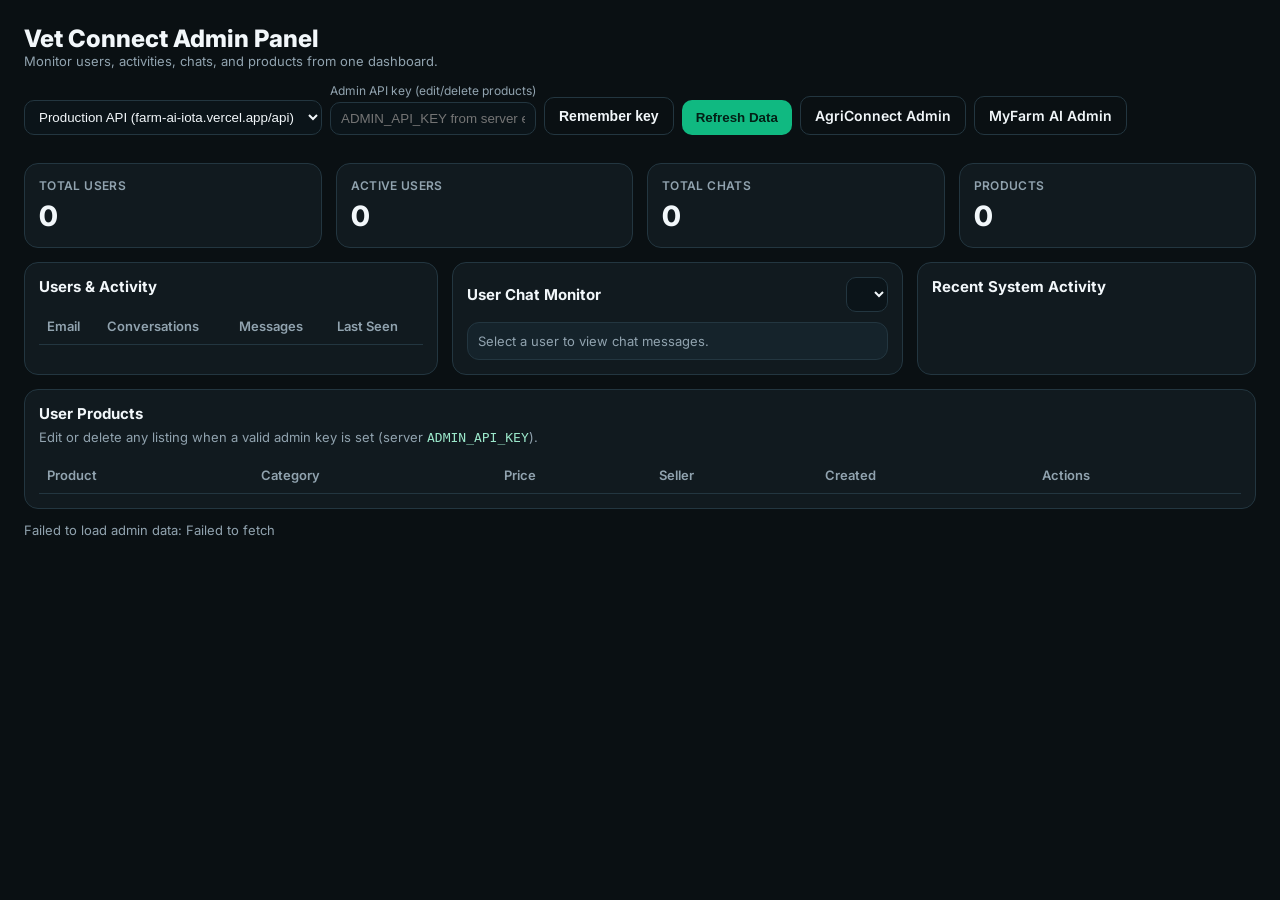
==== admin/index.html @ 789388b5 "update" ====
<!DOCTYPE html>
<html lang="en">
<head>
    <meta charset="UTF-8">
    <meta name="viewport" content="width=device-width, initial-scale=1.0">
    <title>AgriConnect Admin Panel</title>
    <link rel="preconnect" href="https://fonts.googleapis.com">
    <link rel="preconnect" href="https://fonts.gstatic.com" crossorigin>
    <link href="https://fonts.googleapis.com/css2?family=Inter:wght@400;500;600;700;800&display=swap" rel="stylesheet">
    <style>
        :root { --bg:#0a1013; --panel:#111a1f; --panel2:#15232b; --text:#f2f7fa; --muted:#91a3af; --brand:#10b981; --line:#233640; --warn:#f59e0b; }
        * { box-sizing: border-box; }
        body { margin:0; font-family:Inter,sans-serif; background:var(--bg); color:var(--text); }
        .wrap { max-width:1400px; margin:0 auto; padding:24px; }
        .top { display:flex; justify-content:space-between; align-items:center; gap:14px; flex-wrap:wrap; margin-bottom:18px; }
        .title { font-size:24px; font-weight:800; }
        .small { color:var(--muted); font-size:13px; }
        .btn { background:var(--brand); color:#032016; border:0; font-weight:700; border-radius:10px; padding:10px 14px; cursor:pointer; }
        .btn-outline { display:inline-flex; align-items:center; background:transparent; color:var(--text); border:1px solid var(--line); font-weight:600; border-radius:10px; padding:10px 14px; cursor:pointer; text-decoration:none; font-size:14px; }
        .btn-outline:hover { border-color:var(--brand); color:var(--brand); }
        .grid4 { display:grid; gap:14px; grid-template-columns:repeat(4,minmax(0,1fr)); margin-bottom:14px; }
        .card { background:var(--panel); border:1px solid var(--line); border-radius:14px; padding:14px; }
        .card h3 { margin:0 0 6px 0; font-size:12px; color:var(--muted); font-weight:600; text-transform:uppercase; letter-spacing:.03em; }
        .metric { font-size:28px; font-weight:800; }
        .main { display:grid; grid-template-columns: 1.1fr 1.2fr .9fr; gap:14px; }
        .panel-title { margin:0 0 12px 0; font-size:15px; font-weight:700; }
        .table-wrap, .list { max-height:420px; overflow:auto; }
        table { width:100%; border-collapse:collapse; font-size:13px; }
        th, td { text-align:left; border-bottom:1px solid var(--line); padding:10px 8px; vertical-align:top; }
        th { color:var(--muted); font-weight:600; position:sticky; top:0; background:var(--panel); }
        .pill { display:inline-block; padding:2px 8px; border-radius:999px; font-size:11px; background:var(--panel2); color:#bdebd8; border:1px solid #245143; }
        .activity-item { border-bottom:1px solid var(--line); padding:10px 0; font-size:13px; }
        .activity-item:last-child { border-bottom:0; }
        .chat-box { max-height:420px; overflow:auto; background:var(--panel2); border:1px solid var(--line); border-radius:12px; padding:10px; }
        .m { margin-bottom:8px; font-size:13px; line-height:1.45; }
        .m b { color:#9be7ca; }
        .row { display:flex; gap:8px; align-items:center; margin-bottom:10px; flex-wrap:wrap; }
        input, select { background:#0b1419; border:1px solid var(--line); color:var(--text); border-radius:10px; padding:8px 10px; }
        .warn { color:var(--warn); }
        .actions { white-space:nowrap; }
        .btn-sm { padding:6px 10px; font-size:12px; border-radius:8px; cursor:pointer; font-weight:600; border:0; }
        .btn-edit { background:#1e3a2f; color:#9be7ca; border:1px solid #245143; }
        .btn-edit:hover { border-color:var(--brand); }
        .btn-del { background:#3f1515; color:#fecaca; border:1px solid #7f1d1d; margin-left:6px; }
        .btn-del:hover { border-color:#f87171; }
        .modal-overlay { display:none; position:fixed; inset:0; background:rgba(0,0,0,.65); z-index:100; align-items:center; justify-content:center; padding:16px; }
        .modal-overlay.open { display:flex; }
        .modal-box { background:var(--panel); border:1px solid var(--line); border-radius:14px; padding:20px; max-width:520px; width:100%; max-height:90vh; overflow:auto; }
        .modal-box h3 { margin:0 0 14px 0; font-size:18px; }
        .field { margin-bottom:12px; }
        .field label { display:block; font-size:12px; color:var(--muted); margin-bottom:4px; }
        .field input, .field textarea, .field select { width:100%; }
        .field textarea { min-height:72px; resize:vertical; }
        .modal-actions { display:flex; gap:10px; margin-top:16px; flex-wrap:wrap; }
        .key-row { align-items:flex-end; }
        .key-row input[type="password"] { flex:1; min-width:200px; }
        @media (max-width:1100px){ .grid4{grid-template-columns:repeat(2,minmax(0,1fr));} .main{grid-template-columns:1fr;} }
    </style>
</head>
<body>
    <div class="wrap">
        <div class="top">
            <div>
                <div class="title">Vet Connect Admin Panel</div>
                <div class="small">Monitor users, activities, chats, and products from one dashboard.</div>
            </div>
            <div class="row key-row">
                <select id="api-select">
                    <option value="http://localhost:3000/api">Local API (http://localhost:3000/api)</option>
                    <option value="https://farm-ai-iota.vercel.app/api" selected>Production API (farm-ai-iota.vercel.app/api)</option>
                </select>
                <div class="field" style="margin:0; flex:1; min-width:200px;">
                    <label for="admin-key">Admin API key (edit/delete products)</label>
                    <input type="password" id="admin-key" placeholder="ADMIN_API_KEY from server env" autocomplete="off">
                </div>
                <button type="button" class="btn-outline" id="save-key-btn" title="Store key in this browser session only">Remember key</button>
                <button class="btn" id="refresh-btn">Refresh Data</button>
                <a class="btn-outline" href="http://agriconnect.gt.tc/admin.html" target="_blank" rel="noopener noreferrer">AgriConnect Admin</a>
                <a class="btn-outline" href="https://my-farm-ai.vercel.app/admin09890.html" target="_blank" rel="noopener noreferrer">MyFarm AI Admin</a>
            </div>
        </div>

        <section class="grid4">
            <article class="card"><h3>Total Users</h3><div class="metric" id="m-users">0</div></article>
            <article class="card"><h3>Active Users</h3><div class="metric" id="m-active">0</div></article>
            <article class="card"><h3>Total Chats</h3><div class="metric" id="m-messages">0</div></article>
            <article class="card"><h3>Products</h3><div class="metric" id="m-products">0</div></article>
        </section>

        <section class="main">
            <article class="card">
                <h2 class="panel-title">Users & Activity</h2>
                <div class="table-wrap">
                    <table>
                        <thead>
                            <tr><th>Email</th><th>Conversations</th><th>Messages</th><th>Last Seen</th></tr>
                        </thead>
                        <tbody id="users-body"></tbody>
                    </table>
                </div>
            </article>

            <article class="card">
                <div class="row">
                    <h2 class="panel-title" style="margin:0; flex:1;">User Chat Monitor</h2>
                    <select id="chat-user"></select>
                </div>
                <div id="chat-box" class="chat-box">
                    <div class="small">Select a user to view chat messages.</div>
                </div>
            </article>

            <article class="card">
                <h2 class="panel-title">Recent System Activity</h2>
                <div class="list" id="activity-list"></div>
            </article>
        </section>

        <section class="card" style="margin-top:14px;">
            <h2 class="panel-title">User Products</h2>
            <p class="small" style="margin:-6px 0 12px 0;">Edit or delete any listing when a valid admin key is set (server <code style="color:#9be7ca;">ADMIN_API_KEY</code>).</p>
            <div class="table-wrap">
                <table>
                    <thead>
                        <tr><th>Product</th><th>Category</th><th>Price</th><th>Seller</th><th>Created</th><th>Actions</th></tr>
                    </thead>
                    <tbody id="products-body"></tbody>
                </table>
            </div>
        </section>

        <p class="small" id="status-line">Ready.</p>
    </div>

    <div id="product-modal" class="modal-overlay" role="dialog" aria-modal="true" aria-labelledby="product-modal-title">
        <div class="modal-box">
            <h3 id="product-modal-title">Edit product</h3>
            <form id="product-form">
                <input type="hidden" id="edit-product-id">
                <div class="field">
                    <label for="edit-title">Title</label>
                    <input type="text" id="edit-title" required maxlength="120">
                </div>
                <div class="field">
                    <label for="edit-category">Category</label>
                    <input type="text" id="edit-category" placeholder="e.g. Produce">
                </div>
                <div class="field">
                    <label for="edit-price">Price (₦)</label>
                    <input type="number" id="edit-price" min="0" step="1" required>
                </div>
                <div class="field">
                    <label for="edit-seller-email">Seller email</label>
                    <input type="email" id="edit-seller-email">
                </div>
                <div class="field">
                    <label for="edit-seller-phone">Seller phone (WhatsApp)</label>
                    <input type="text" id="edit-seller-phone" placeholder="+234…">
                </div>
                <div class="field">
                    <label for="edit-image">Image URL</label>
                    <input type="url" id="edit-image" placeholder="https://…">
                </div>
                <div class="field">
                    <label for="edit-description">Description</label>
                    <textarea id="edit-description"></textarea>
                </div>
                <div class="modal-actions">
                    <button type="submit" class="btn" id="edit-save-btn">Save changes</button>
                    <button type="button" class="btn-outline" id="edit-cancel-btn">Cancel</button>
                </div>
            </form>
        </div>
    </div>

    <script>
        const state = { data: null };
        const ADMIN_KEY_STORAGE = "agriconnect_admin_api_key";
        const el = (id) => document.getElementById(id);
        const formatN = (n) => new Intl.NumberFormat().format(n || 0);
        const formatMoney = (n) => `N${formatN(Math.round(Number(n || 0)))}`;
        const formatDate = (d) => d ? new Date(d).toLocaleString() : "-";

        async function fetchOverview() {
            const base = el("api-select").value;
            el("status-line").textContent = "Loading admin data...";
            const res = await fetch(`${base}/admin/overview`);
            if (!res.ok) throw new Error(`Request failed with status ${res.status}`);
            const json = await res.json();
            if (json.status !== "success") throw new Error(json.message || "Unknown server error");
            return json;
        }

        function renderMetrics(summary) {
            el("m-users").textContent = formatN(summary.users);
            el("m-active").textContent = formatN(summary.activeUsers);
            el("m-messages").textContent = formatN(summary.messages);
            el("m-products").textContent = formatN(summary.products);
        }

        function renderUsers(users) {
            const tbody = el("users-body");
            tbody.innerHTML = users.length ? "" : `<tr><td colspan="4" class="warn">No users found.</td></tr>`;
            users.forEach((u) => {
                const tr = document.createElement("tr");
                tr.innerHTML = `<td>${u.email}</td><td>${formatN(u.conversations)}</td><td>${formatN(u.messages)}</td><td>${formatDate(u.lastSeen)}</td>`;
                tbody.appendChild(tr);
            });
        }

        function renderProducts(products) {
            const tbody = el("products-body");
            tbody.innerHTML = products.length ? "" : `<tr><td colspan="6" class="warn">No products found.</td></tr>`;
            products.forEach((p) => {
                const tr = document.createElement("tr");
                const seller = p.sellerEmail || "-";
                tr.innerHTML = `<td>${esc(p.title || "Untitled")}</td><td><span class="pill">${esc(p.category || "General")}</span></td><td>${formatMoney(p.price)}</td><td>${esc(seller)}</td><td>${formatDate(p.createdAt)}</td><td class="actions"></td>`;
                const act = tr.querySelector(".actions");
                const edit = document.createElement("button");
                edit.type = "button";
                edit.className = "btn-sm btn-edit";
                edit.textContent = "Edit";
                edit.addEventListener("click", () => openProductModal(p));
                const del = document.createElement("button");
                del.type = "button";
                del.className = "btn-sm btn-del";
                del.textContent = "Delete";
                del.addEventListener("click", () => deleteAdminProduct(p));
                act.appendChild(edit);
                act.appendChild(del);
                tbody.appendChild(tr);
            });
        }

        function openProductModal(p) {
            el("edit-product-id").value = p.id || "";
            el("edit-title").value = p.title || "";
            el("edit-category").value = p.category || "";
            el("edit-price").value = p.price != null ? p.price : "";
            el("edit-seller-email").value = p.sellerEmail && p.sellerEmail !== "N/A" ? p.sellerEmail : "";
            el("edit-seller-phone").value = p.sellerPhone || "";
            el("edit-image").value = p.image || "";
            el("edit-description").value = p.description || "";
            el("product-modal").classList.add("open");
        }

        function closeProductModal() {
            el("product-modal").classList.remove("open");
        }

        el("product-modal").addEventListener("click", (e) => {
            if (e.target.id === "product-modal") closeProductModal();
        });
        el("edit-cancel-btn").addEventListener("click", closeProductModal);

        el("product-form").addEventListener("submit", async (e) => {
            e.preventDefault();
            const id = el("edit-product-id").value.trim();
            if (!id) return;
            const base = el("api-select").value;
            const body = {
                title: el("edit-title").value.trim(),
                price: Number(el("edit-price").value),
                category: el("edit-category").value.trim() || "General",
                sellerEmail: el("edit-seller-email").value.trim(),
                sellerPhone: el("edit-seller-phone").value.trim(),
                image: el("edit-image").value.trim(),
                description: el("edit-description").value.trim()
            };
            const btn = el("edit-save-btn");
            btn.disabled = true;
            try {
                const res = await fetch(`${base}/admin/products/${encodeURIComponent(id)}`, {
                    method: "PATCH",
                    headers: adminHeaders(),
                    body: JSON.stringify(body)
                });
                const json = await res.json().catch(() => ({}));
                if (!res.ok || json.status !== "success") {
                    throw new Error(json.error || json.message || `HTTP ${res.status}`);
                }
                closeProductModal();
                el("status-line").textContent = "Product updated.";
                await loadDashboard();
            } catch (err) {
                el("status-line").textContent = `Save failed: ${err.message}`;
            } finally {
                btn.disabled = false;
            }
        });

        async function deleteAdminProduct(p) {
            if (!p || !p.id) return;
            if (!confirm(`Delete listing "${p.title || p.id}"? This cannot be undone.`)) return;
            const base = el("api-select").value;
            el("status-line").textContent = "Deleting…";
            try {
                const res = await fetch(`${base}/admin/products/${encodeURIComponent(p.id)}`, {
                    method: "DELETE",
                    headers: adminHeaders()
                });
                const json = await res.json().catch(() => ({}));
                if (!res.ok || json.status !== "success") {
                    throw new Error(json.error || json.message || `HTTP ${res.status}`);
                }
                el("status-line").textContent = "Product deleted.";
                await loadDashboard();
            } catch (err) {
                el("status-line").textContent = `Delete failed: ${err.message}`;
            }
        }

        function renderActivity(activity) {
            const list = el("activity-list");
            list.innerHTML = "";
            if (!activity.length) {
                list.innerHTML = `<div class="activity-item warn">No activity yet.</div>`;
                return;
            }
            activity.slice(0, 60).forEach((a) => {
                const div = document.createElement("div");
                div.className = "activity-item";
                div.innerHTML = `<div>${a.label}</div><div class="small">${a.email || "system"} - ${formatDate(a.timestamp)}</div>`;
                list.appendChild(div);
            });
        }

        function renderChatUsers(chats) {
            const select = el("chat-user");
            const users = Object.keys(chats || {});
            select.innerHTML = users.length ? "" : `<option value="">No chat users</option>`;
            users.forEach((email) => {
                const op = document.createElement("option");
                op.value = email;
                op.textContent = email;
                select.appendChild(op);
            });
            select.onchange = () => renderChat(select.value);
            if (users.length) renderChat(users[0]);
        }

        function renderChat(email) {
            const box = el("chat-box");
            const logs = state.data?.chats?.[email] || [];
            if (!logs.length) {
                box.innerHTML = `<div class="small">No messages for this user.</div>`;
                return;
            }
            box.innerHTML = "";
            logs.forEach((m) => {
                const div = document.createElement("div");
                const safe = (m.content || "").replace(/</g, "&lt;").replace(/>/g, "&gt;");
                div.className = "m";
                div.innerHTML = `<b>${m.role}</b>: ${safe}<div class="small">${formatDate(m.timestamp)}</div>`;
                box.appendChild(div);
            });
        }

        async function loadDashboard() {
            try {
                const data = await fetchOverview();
                state.data = data;
                renderMetrics(data.summary);
                renderUsers(data.users || []);
                renderProducts(data.products || []);
                renderActivity(data.activity || []);
                renderChatUsers(data.chats || {});
                el("status-line").textContent = `Updated ${new Date().toLocaleTimeString()} - value: ${formatMoney(data.summary.marketplaceValue)}`;
            } catch (err) {
                el("status-line").textContent = `Failed to load admin data: ${err.message}`;
            }
        }

        el("refresh-btn").addEventListener("click", loadDashboard);
        el("save-key-btn").addEventListener("click", () => {
            const v = el("admin-key").value.trim();
            if (v) sessionStorage.setItem(ADMIN_KEY_STORAGE, v);
            else sessionStorage.removeItem(ADMIN_KEY_STORAGE);
            el("status-line").textContent = v ? "Admin key saved for this browser session." : "Admin key cleared from session.";
        });
        (function initAdminKey() {
            const saved = sessionStorage.getItem(ADMIN_KEY_STORAGE);
            if (saved) el("admin-key").value = saved;
        })();
        loadDashboard();
    </script>
</body>
</html>
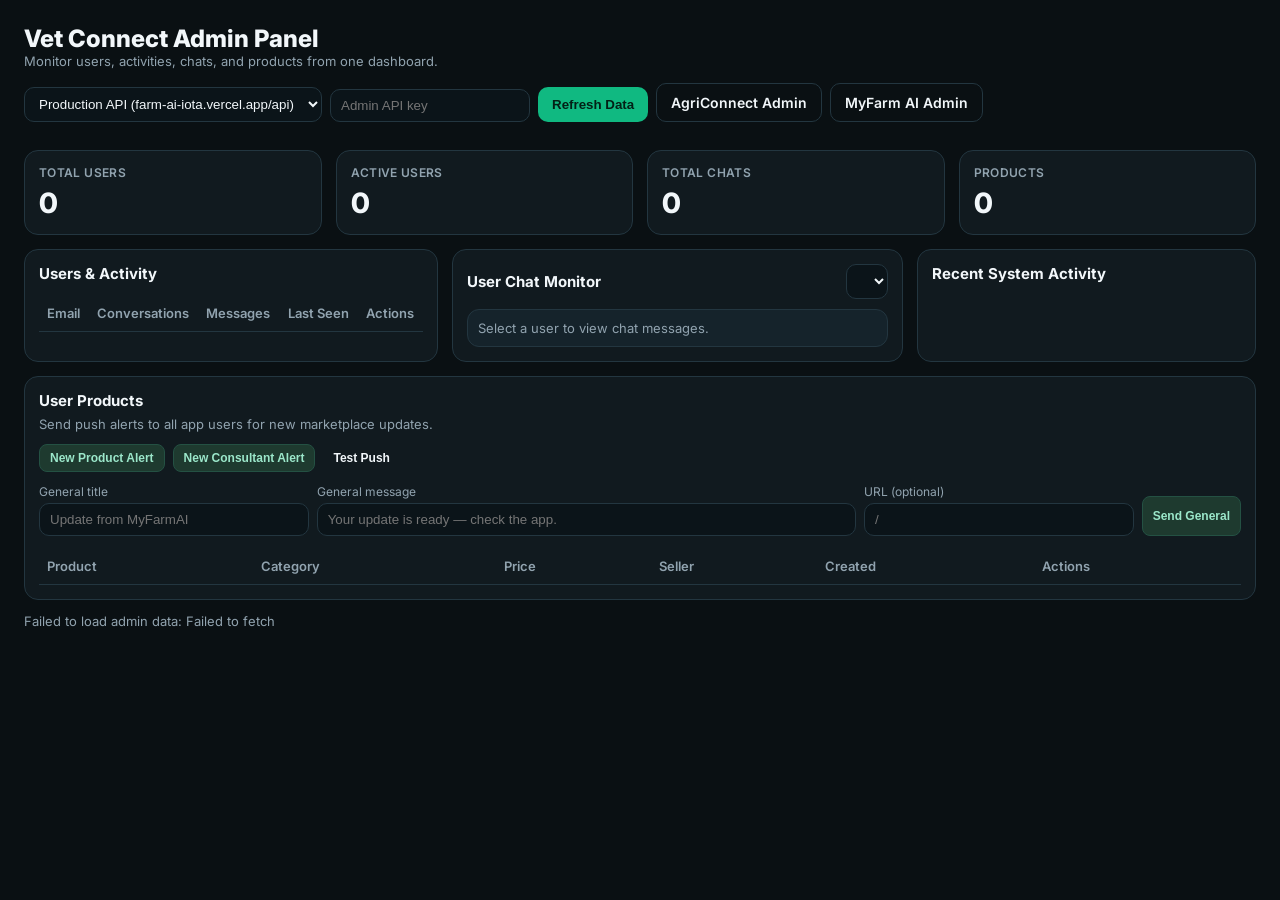
==== commit 5a40e0f4: "update" ====
--- a/admin/index.html
+++ b/admin/index.html
@@ -55,6 +55,7 @@
         .modal-actions { display:flex; gap:10px; margin-top:16px; flex-wrap:wrap; }
         .key-row { align-items:flex-end; }
         .key-row input[type="password"] { flex:1; min-width:200px; }
+        .key-input { min-width: 220px; }
         @media (max-width:1100px){ .grid4{grid-template-columns:repeat(2,minmax(0,1fr));} .main{grid-template-columns:1fr;} }
     </style>
 </head>
@@ -70,11 +71,7 @@
                     <option value="http://localhost:3000/api">Local API (http://localhost:3000/api)</option>
                     <option value="https://farm-ai-iota.vercel.app/api" selected>Production API (farm-ai-iota.vercel.app/api)</option>
                 </select>
-                <div class="field" style="margin:0; flex:1; min-width:200px;">
-                    <label for="admin-key">Admin API key (edit/delete products)</label>
-                    <input type="password" id="admin-key" placeholder="ADMIN_API_KEY from server env" autocomplete="off">
-                </div>
-                <button type="button" class="btn-outline" id="save-key-btn" title="Store key in this browser session only">Remember key</button>
+                <input type="password" id="admin-key" class="key-input" placeholder="Admin API key" autocomplete="off">
                 <button class="btn" id="refresh-btn">Refresh Data</button>
                 <a class="btn-outline" href="http://agriconnect.gt.tc/admin.html" target="_blank" rel="noopener noreferrer">AgriConnect Admin</a>
                 <a class="btn-outline" href="https://my-farm-ai.vercel.app/admin09890.html" target="_blank" rel="noopener noreferrer">MyFarm AI Admin</a>
@@ -94,7 +91,7 @@
                 <div class="table-wrap">
                     <table>
                         <thead>
-                            <tr><th>Email</th><th>Conversations</th><th>Messages</th><th>Last Seen</th></tr>
+                            <tr><th>Email</th><th>Conversations</th><th>Messages</th><th>Last Seen</th><th>Actions</th></tr>
                         </thead>
                         <tbody id="users-body"></tbody>
                     </table>
@@ -119,7 +116,27 @@
 
         <section class="card" style="margin-top:14px;">
             <h2 class="panel-title">User Products</h2>
-            <p class="small" style="margin:-6px 0 12px 0;">Edit or delete any listing when a valid admin key is set (server <code style="color:#9be7ca;">ADMIN_API_KEY</code>).</p>
+            <p class="small" style="margin:-6px 0 12px 0;">Send push alerts to all app users for new marketplace updates.</p>
+            <div class="row" style="margin-bottom: 12px;">
+                <button type="button" class="btn-sm btn-edit" id="push-new-product">New Product Alert</button>
+                <button type="button" class="btn-sm btn-edit" id="push-new-consultant">New Consultant Alert</button>
+                <button type="button" class="btn-sm btn-outline" id="push-test" style="background:transparent;">Test Push</button>
+            </div>
+            <div class="row" style="margin-bottom: 12px; align-items:flex-end;">
+                <div class="field" style="margin:0; flex: 1; min-width: 220px;">
+                    <label for="push-title">General title</label>
+                    <input type="text" id="push-title" placeholder="Update from MyFarmAI" autocomplete="off">
+                </div>
+                <div class="field" style="margin:0; flex: 2; min-width: 260px;">
+                    <label for="push-body">General message</label>
+                    <input type="text" id="push-body" placeholder="Your update is ready — check the app." autocomplete="off">
+                </div>
+                <div class="field" style="margin:0; flex: 1; min-width: 160px;">
+                    <label for="push-url">URL (optional)</label>
+                    <input type="text" id="push-url" placeholder="/" autocomplete="off">
+                </div>
+                <button type="button" class="btn-sm btn-edit" id="push-general" style="height: 40px;">Send General</button>
+            </div>
             <div class="table-wrap">
                 <table>
                     <thead>
@@ -176,11 +193,32 @@
 
     <script>
         const state = { data: null };
-        const ADMIN_KEY_STORAGE = "agriconnect_admin_api_key";
         const el = (id) => document.getElementById(id);
+        function esc(s) {
+            return String(s == null ? '' : s)
+                .replace(/&/g, "&amp;")
+                .replace(/</g, "&lt;")
+                .replace(/>/g, "&gt;")
+                .replace(/\"/g, "&quot;");
+        }
         const formatN = (n) => new Intl.NumberFormat().format(n || 0);
         const formatMoney = (n) => `N${formatN(Math.round(Number(n || 0)))}`;
         const formatDate = (d) => d ? new Date(d).toLocaleString() : "-";
+
+        function getAdminKey() {
+            return (el("admin-key")?.value || localStorage.getItem("myfarmai_admin_key") || "").trim();
+        }
+
+        function adminHeaders(extra = {}) {
+            const key = getAdminKey();
+            if (!key) throw new Error("Enter Admin API key first.");
+            localStorage.setItem("myfarmai_admin_key", key);
+            return {
+                "Content-Type": "application/json",
+                "x-admin-key": key,
+                ...extra
+            };
+        }
 
         async function fetchOverview() {
             const base = el("api-select").value;
@@ -201,10 +239,15 @@
 
         function renderUsers(users) {
             const tbody = el("users-body");
-            tbody.innerHTML = users.length ? "" : `<tr><td colspan="4" class="warn">No users found.</td></tr>`;
+            tbody.innerHTML = users.length ? "" : `<tr><td colspan="5" class="warn">No users found.</td></tr>`;
             users.forEach((u) => {
                 const tr = document.createElement("tr");
-                tr.innerHTML = `<td>${u.email}</td><td>${formatN(u.conversations)}</td><td>${formatN(u.messages)}</td><td>${formatDate(u.lastSeen)}</td>`;
+                tr.innerHTML =
+                    `<td>${esc(u.email)}</td>` +
+                    `<td>${formatN(u.conversations)}</td>` +
+                    `<td>${formatN(u.messages)}</td>` +
+                    `<td>${formatDate(u.lastSeen)}</td>` +
+                    `<td class="actions"><button class="btn-sm btn-del" data-user-email="${esc(u.email)}">Delete</button></td>`;
                 tbody.appendChild(tr);
             });
         }
@@ -215,20 +258,16 @@
             products.forEach((p) => {
                 const tr = document.createElement("tr");
                 const seller = p.sellerEmail || "-";
-                tr.innerHTML = `<td>${esc(p.title || "Untitled")}</td><td><span class="pill">${esc(p.category || "General")}</span></td><td>${formatMoney(p.price)}</td><td>${esc(seller)}</td><td>${formatDate(p.createdAt)}</td><td class="actions"></td>`;
-                const act = tr.querySelector(".actions");
-                const edit = document.createElement("button");
-                edit.type = "button";
-                edit.className = "btn-sm btn-edit";
-                edit.textContent = "Edit";
-                edit.addEventListener("click", () => openProductModal(p));
-                const del = document.createElement("button");
-                del.type = "button";
-                del.className = "btn-sm btn-del";
-                del.textContent = "Delete";
-                del.addEventListener("click", () => deleteAdminProduct(p));
-                act.appendChild(edit);
-                act.appendChild(del);
+                tr.innerHTML =
+                    `<td>${esc(p.title || "Untitled")}</td>` +
+                    `<td><span class="pill">${esc(p.category || "General")}</span></td>` +
+                    `<td>${formatMoney(p.price)}</td>` +
+                    `<td>${esc(seller)}</td>` +
+                    `<td>${formatDate(p.createdAt)}</td>` +
+                    `<td class="actions">` +
+                        `<button class="btn-sm btn-edit" data-product-id="${esc(p.id)}">Edit</button>` +
+                        `<button class="btn-sm btn-del" data-delete-product-id="${esc(p.id)}">Delete</button>` +
+                    `</td>`;
                 tbody.appendChild(tr);
             });
         }
@@ -311,6 +350,27 @@
             }
         }
 
+        async function deleteAdminUser(email) {
+            if (!email) return;
+            if (!confirm(`Delete user "${email}" and all related data (chats, cart, products)? This cannot be undone.`)) return;
+            const base = el("api-select").value;
+            el("status-line").textContent = "Deleting user…";
+            try {
+                const res = await fetch(`${base}/admin/users/${encodeURIComponent(email)}`, {
+                    method: "DELETE",
+                    headers: adminHeaders()
+                });
+                const json = await res.json().catch(() => ({}));
+                if (!res.ok || json.status !== "success") {
+                    throw new Error(json.error || json.message || `HTTP ${res.status}`);
+                }
+                el("status-line").textContent = `User deleted. Removed ${json.deletedProducts || 0} products.`;
+                await loadDashboard();
+            } catch (err) {
+                el("status-line").textContent = `Delete user failed: ${err.message}`;
+            }
+        }
+
         function renderActivity(activity) {
             const list = el("activity-list");
             list.innerHTML = "";
@@ -373,16 +433,83 @@
         }
 
         el("refresh-btn").addEventListener("click", loadDashboard);
-        el("save-key-btn").addEventListener("click", () => {
-            const v = el("admin-key").value.trim();
-            if (v) sessionStorage.setItem(ADMIN_KEY_STORAGE, v);
-            else sessionStorage.removeItem(ADMIN_KEY_STORAGE);
-            el("status-line").textContent = v ? "Admin key saved for this browser session." : "Admin key cleared from session.";
+
+        el("users-body").addEventListener("click", async (e) => {
+            const btn = e.target.closest("button[data-user-email]");
+            if (!btn) return;
+            await deleteAdminUser(btn.dataset.userEmail || "");
         });
-        (function initAdminKey() {
-            const saved = sessionStorage.getItem(ADMIN_KEY_STORAGE);
-            if (saved) el("admin-key").value = saved;
-        })();
+
+        el("products-body").addEventListener("click", async (e) => {
+            const editBtn = e.target.closest("button[data-product-id]");
+            if (editBtn) {
+                const product = (state.data?.products || []).find((p) => p.id === editBtn.dataset.productId);
+                if (product) openProductModal(product);
+                return;
+            }
+
+            const deleteBtn = e.target.closest("button[data-delete-product-id]");
+            if (deleteBtn) {
+                const product = (state.data?.products || []).find((p) => p.id === deleteBtn.dataset.deleteProductId);
+                if (product) await deleteAdminProduct(product);
+            }
+        });
+
+        async function broadcastPush(type, payloadOverride = null) {
+            const base = el("api-select").value;
+            el("status-line").textContent = "Sending push…";
+            try {
+                const custom = payloadOverride || {};
+                const payload = {
+                    type,
+                    title:
+                        custom.title ||
+                        (type === 'new_product'
+                            ? 'New product listed'
+                            : type === 'new_consultant'
+                              ? 'New consultant added'
+                              : 'MyFarmAI Update'),
+                    body:
+                        custom.body ||
+                        (type === 'new_product'
+                            ? 'A new product is now available in the Marketplace.'
+                            : type === 'new_consultant'
+                              ? 'A new consultant is now available in Vet Connect.'
+                              : 'Your update is ready — open the app to view it.'),
+                    url: custom.url || '/'
+                };
+                const res = await fetch(`${base}/notifications/broadcast`, {
+                    method: "POST",
+                    headers: { "Content-Type": "application/json" },
+                    body: JSON.stringify(payload)
+                });
+                const json = await res.json().catch(() => ({}));
+                if (!res.ok || json.status !== "success") {
+                    throw new Error(json.message || json.error || `HTTP ${res.status}`);
+                }
+                el("status-line").textContent = `Push sent (subscribers: ${json.sent || 0}).`;
+            } catch (err) {
+                el("status-line").textContent = `Push failed: ${err.message}`;
+            }
+        }
+
+        el("push-new-product").addEventListener("click", () => broadcastPush("new_product"));
+        el("push-new-consultant").addEventListener("click", () => broadcastPush("new_consultant"));
+        el("push-test").addEventListener("click", () =>
+            broadcastPush("test", { title: "MyFarmAI Test Alert", body: "If you see this, push notifications are working!", url: "/" })
+        );
+
+        const pushGeneralBtn = el("push-general");
+        if (pushGeneralBtn) {
+            pushGeneralBtn.addEventListener("click", () => {
+                const title = el("push-title")?.value?.trim() || "MyFarmAI Update";
+                const body = el("push-body")?.value?.trim() || "Your update is ready — open the app to view it.";
+                const url = el("push-url")?.value?.trim() || "/";
+                broadcastPush("general", { title, body, url });
+            });
+        }
+
+        el("admin-key").value = localStorage.getItem("myfarmai_admin_key") || "";
         loadDashboard();
     </script>
 </body>
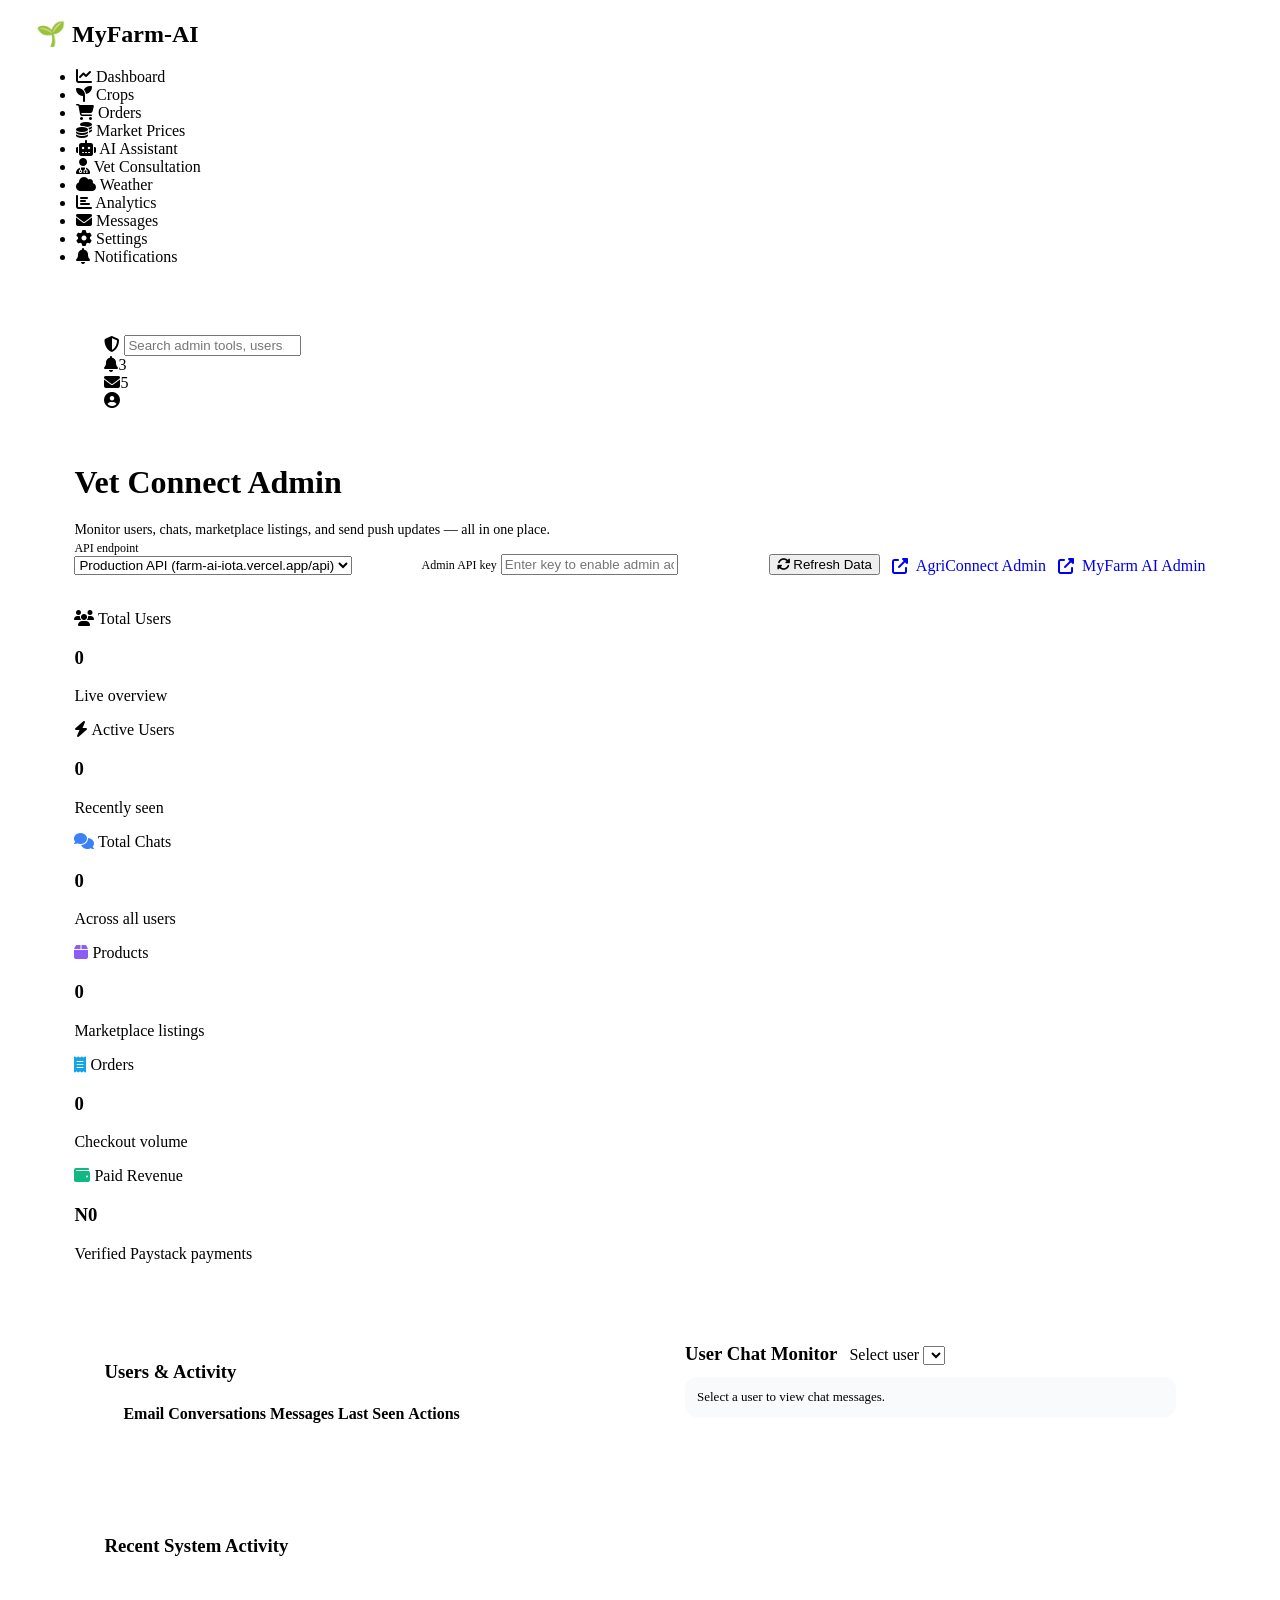
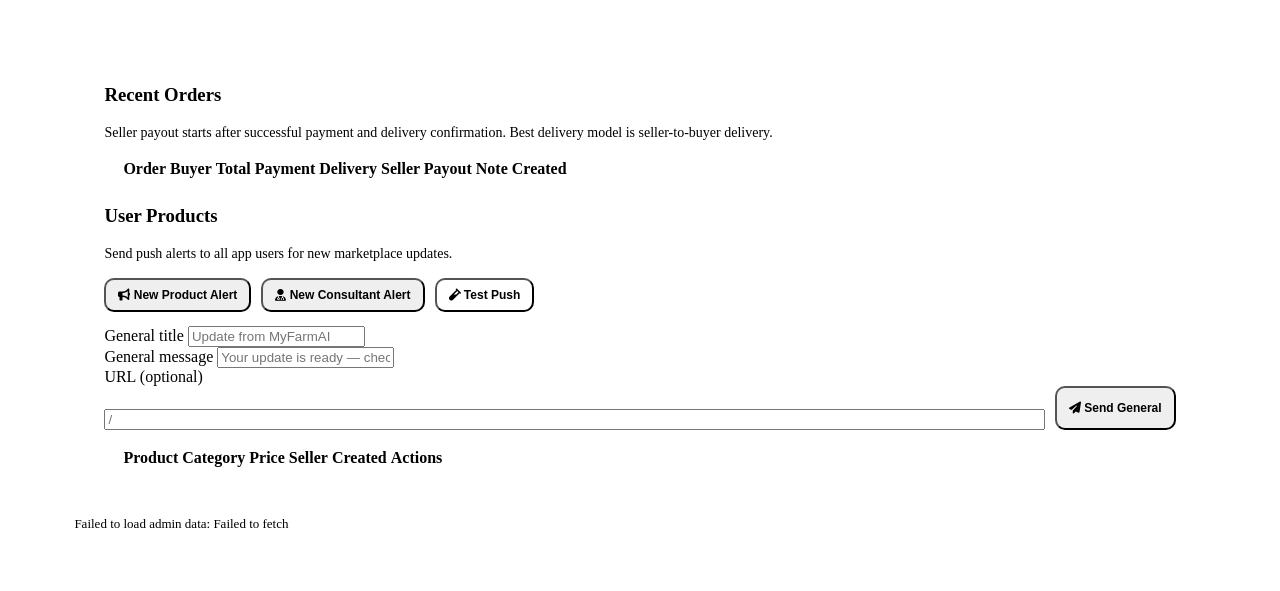
==== commit a92334ca: "update" ====
--- a/admin/index.html
+++ b/admin/index.html
@@ -1,153 +1,583 @@
-
 <!DOCTYPE html>
 <html lang="en">
+
 <head>
     <meta charset="UTF-8">
     <meta name="viewport" content="width=device-width, initial-scale=1.0">
-    <title>AgriConnect Admin Panel</title>
-    <link rel="preconnect" href="https://fonts.googleapis.com">
-    <link rel="preconnect" href="https://fonts.gstatic.com" crossorigin>
-    <link href="https://fonts.googleapis.com/css2?family=Inter:wght@400;500;600;700;800&display=swap" rel="stylesheet">
+    <title>Vet Connect Admin - MyFarm-AI Premium</title>
+    <link rel="stylesheet" href="style.css">
+    <link href="https://fonts.googleapis.com/css2?family=Poppins:wght@400;500;600;700&display=swap" rel="stylesheet">
+    <link rel="stylesheet" href="https://cdnjs.cloudflare.com/ajax/libs/font-awesome/6.5.0/css/all.min.css">
     <style>
-        :root { --bg:#0a1013; --panel:#111a1f; --panel2:#15232b; --text:#f2f7fa; --muted:#91a3af; --brand:#10b981; --line:#233640; --warn:#f59e0b; }
-        * { box-sizing: border-box; }
-        body { margin:0; font-family:Inter,sans-serif; background:var(--bg); color:var(--text); }
-        .wrap { max-width:1400px; margin:0 auto; padding:24px; }
-        .top { display:flex; justify-content:space-between; align-items:center; gap:14px; flex-wrap:wrap; margin-bottom:18px; }
-        .title { font-size:24px; font-weight:800; }
-        .small { color:var(--muted); font-size:13px; }
-        .btn { background:var(--brand); color:#032016; border:0; font-weight:700; border-radius:10px; padding:10px 14px; cursor:pointer; }
-        .btn-outline { display:inline-flex; align-items:center; background:transparent; color:var(--text); border:1px solid var(--line); font-weight:600; border-radius:10px; padding:10px 14px; cursor:pointer; text-decoration:none; font-size:14px; }
-        .btn-outline:hover { border-color:var(--brand); color:var(--brand); }
-        .grid4 { display:grid; gap:14px; grid-template-columns:repeat(4,minmax(0,1fr)); margin-bottom:14px; }
-        .card { background:var(--panel); border:1px solid var(--line); border-radius:14px; padding:14px; }
-        .card h3 { margin:0 0 6px 0; font-size:12px; color:var(--muted); font-weight:600; text-transform:uppercase; letter-spacing:.03em; }
-        .metric { font-size:28px; font-weight:800; }
-        .main { display:grid; grid-template-columns: 1.1fr 1.2fr .9fr; gap:14px; }
-        .panel-title { margin:0 0 12px 0; font-size:15px; font-weight:700; }
-        .table-wrap, .list { max-height:420px; overflow:auto; }
-        table { width:100%; border-collapse:collapse; font-size:13px; }
-        th, td { text-align:left; border-bottom:1px solid var(--line); padding:10px 8px; vertical-align:top; }
-        th { color:var(--muted); font-weight:600; position:sticky; top:0; background:var(--panel); }
-        .pill { display:inline-block; padding:2px 8px; border-radius:999px; font-size:11px; background:var(--panel2); color:#bdebd8; border:1px solid #245143; }
-        .activity-item { border-bottom:1px solid var(--line); padding:10px 0; font-size:13px; }
-        .activity-item:last-child { border-bottom:0; }
-        .chat-box { max-height:420px; overflow:auto; background:var(--panel2); border:1px solid var(--line); border-radius:12px; padding:10px; }
-        .m { margin-bottom:8px; font-size:13px; line-height:1.45; }
-        .m b { color:#9be7ca; }
-        .row { display:flex; gap:8px; align-items:center; margin-bottom:10px; flex-wrap:wrap; }
-        input, select { background:#0b1419; border:1px solid var(--line); color:var(--text); border-radius:10px; padding:8px 10px; }
-        .warn { color:var(--warn); }
-        .actions { white-space:nowrap; }
-        .btn-sm { padding:6px 10px; font-size:12px; border-radius:8px; cursor:pointer; font-weight:600; border:0; }
-        .btn-edit { background:#1e3a2f; color:#9be7ca; border:1px solid #245143; }
-        .btn-edit:hover { border-color:var(--brand); }
-        .btn-del { background:#3f1515; color:#fecaca; border:1px solid #7f1d1d; margin-left:6px; }
-        .btn-del:hover { border-color:#f87171; }
-        .modal-overlay { display:none; position:fixed; inset:0; background:rgba(0,0,0,.65); z-index:100; align-items:center; justify-content:center; padding:16px; }
-        .modal-overlay.open { display:flex; }
-        .modal-box { background:var(--panel); border:1px solid var(--line); border-radius:14px; padding:20px; max-width:520px; width:100%; max-height:90vh; overflow:auto; }
-        .modal-box h3 { margin:0 0 14px 0; font-size:18px; }
-        .field { margin-bottom:12px; }
-        .field label { display:block; font-size:12px; color:var(--muted); margin-bottom:4px; }
-        .field input, .field textarea, .field select { width:100%; }
-        .field textarea { min-height:72px; resize:vertical; }
-        .modal-actions { display:flex; gap:10px; margin-top:16px; flex-wrap:wrap; }
-        .key-row { align-items:flex-end; }
-        .key-row input[type="password"] { flex:1; min-width:200px; }
-        .key-input { min-width: 220px; }
-        @media (max-width:1100px){ .grid4{grid-template-columns:repeat(2,minmax(0,1fr));} .main{grid-template-columns:1fr;} }
+        /* Fluid shell: full-width within a sensible max, flexible column */
+        .admin-shell.container {
+            width: min(100%, 1680px);
+            max-width: 100%;
+            margin-inline: auto;
+            padding-inline: clamp(12px, 3vw, 28px);
+            box-sizing: border-box;
+            grid-template-columns: minmax(220px, 280px) minmax(0, 1fr);
+            gap: clamp(12px, 2vw, 24px);
+        }
+
+        .admin-shell .main {
+            padding: clamp(16px, 3vw, 40px);
+            min-width: 0;
+        }
+
+        .admin-shell .page-header {
+            flex-wrap: wrap;
+            gap: clamp(14px, 2vw, 22px);
+            margin-bottom: clamp(20px, 3vw, 35px);
+        }
+
+        .admin-shell .page-header h1 {
+            font-size: clamp(1.35rem, 2.5vw + 0.5rem, 2rem);
+        }
+
+        /* Stats: fluid columns, no horizontal overflow */
+        .admin-shell .stats {
+            gap: clamp(14px, 2.5vw, 30px);
+            margin-bottom: clamp(24px, 4vw, 50px);
+            grid-template-columns: repeat(auto-fit, minmax(min(100%, 200px), 1fr));
+        }
+
+        .admin-shell .dashboard-section {
+            padding: clamp(18px, 2.5vw, 30px);
+            min-width: 0;
+        }
+
+        .admin-shell .topbar {
+            flex-wrap: wrap;
+            gap: 12px;
+            margin-bottom: clamp(20px, 3vw, 40px);
+            padding: clamp(12px, 2vw, 15px) clamp(16px, 2.5vw, 30px);
+        }
+
+        .admin-topbar {
+            align-items: center;
+        }
+
+        .admin-menu-btn {
+            display: none;
+            flex-shrink: 0;
+        }
+
+        /* Page-specific layout tweaks (keeps shared `style.css` look, but fits admin tooling) */
+        .admin-toolbar {
+            display: flex;
+            gap: 12px;
+            flex-wrap: wrap;
+            align-items: flex-end;
+            justify-content: flex-end;
+            flex: 1 1 min(100%, 560px);
+            min-width: 0;
+        }
+
+        .admin-toolbar .form-group {
+            margin: 0;
+            min-width: min(100%, 220px);
+            flex: 1 1 200px;
+        }
+
+        .admin-toolbar .form-group label {
+            font-size: 12px;
+            color: var(--text-muted);
+        }
+
+        .admin-key {
+            min-width: min(100%, 260px);
+        }
+
+        .admin-grid-3 {
+            display: grid;
+            grid-template-columns: repeat(3, minmax(0, 1fr));
+            gap: clamp(16px, 2.5vw, 30px);
+            align-items: start;
+        }
+
+        .admin-chat-box {
+            max-height: min(420px, 50vh);
+            overflow: auto;
+            -webkit-overflow-scrolling: touch;
+            background: #f8fafc;
+            border: 1px solid var(--border);
+            border-radius: 12px;
+            padding: 12px;
+        }
+
+        .admin-activity-list,
+        .admin-table-wrap {
+            max-height: min(420px, 50vh);
+            overflow: auto;
+            -webkit-overflow-scrolling: touch;
+        }
+
+        /* Horizontal scroll for wide tables on small screens */
+        .admin-table-host {
+            overflow-x: auto;
+            -webkit-overflow-scrolling: touch;
+            overscroll-behavior-x: contain;
+            margin-inline: calc(-1 * clamp(8px, 2vw, 16px));
+            padding-inline: clamp(8px, 2vw, 16px);
+        }
+
+        .admin-msg {
+            margin-bottom: 10px;
+            font-size: 13px;
+            line-height: 1.45;
+            word-break: break-word;
+        }
+
+        .admin-msg b {
+            color: var(--primary-dark);
+        }
+
+        .admin-push-actions {
+            display: flex;
+            gap: 10px;
+            flex-wrap: wrap;
+            margin-bottom: 14px;
+        }
+
+        .admin-span-full {
+            grid-column: span 2;
+        }
+
+        .admin-url-row {
+            display: flex;
+            gap: 10px;
+            flex-wrap: wrap;
+            align-items: flex-end;
+        }
+
+        .admin-url-row input {
+            flex: 1 1 200px;
+            min-width: 0;
+        }
+
+        .admin-chat-toolbar {
+            display: flex;
+            gap: 12px;
+            align-items: flex-end;
+            justify-content: space-between;
+            flex-wrap: wrap;
+            margin-bottom: 12px;
+        }
+
+        .admin-chat-toolbar h3 {
+            margin: 0;
+        }
+
+        .admin-chat-toolbar .form-group {
+            margin: 0;
+            min-width: min(100%, 220px);
+            flex: 1 1 200px;
+        }
+
+        @media (max-width: 480px) {
+            .admin-push-actions .secondary-btn {
+                flex: 1 1 100%;
+                justify-content: center;
+            }
+        }
+
+        .btn-sm {
+            padding: 8px 12px;
+            border-radius: 10px;
+            font-size: 12px;
+            font-weight: 700;
+        }
+
+        .btn-danger {
+            background: #fef2f2;
+            color: #b91c1c;
+            border: 1px solid #fecaca;
+        }
+
+        .btn-danger:hover {
+            border-color: #f87171;
+            background: #fff1f2;
+        }
+
+        .admin-sidebar-backdrop {
+            display: none;
+        }
+
+        .modal-overlay {
+            display: none;
+            position: fixed;
+            inset: 0;
+            background: rgba(15, 23, 42, 0.55);
+            z-index: 2000;
+            align-items: center;
+            justify-content: center;
+            padding: max(16px, env(safe-area-inset-top)) max(16px, env(safe-area-inset-right)) max(16px, env(safe-area-inset-bottom)) max(16px, env(safe-area-inset-left));
+        }
+
+        .modal-overlay.open {
+            display: flex;
+        }
+
+        .modal-box {
+            background: rgba(255, 255, 255, 0.98);
+            backdrop-filter: blur(10px);
+            border: 1px solid var(--border);
+            border-radius: 16px;
+            padding: clamp(16px, 3vw, 22px);
+            max-width: 560px;
+            width: 100%;
+            max-height: min(90vh, 100dvh - 32px);
+            overflow: auto;
+            -webkit-overflow-scrolling: touch;
+            box-shadow: var(--shadow-lg);
+        }
+
+        .modal-box h3 {
+            margin: 0 0 14px 0;
+            font-size: 18px;
+            color: var(--secondary);
+        }
+
+        body.admin-nav-open {
+            overflow: hidden;
+        }
+
+        @media (min-width: 901px) and (max-width: 1320px) {
+            .admin-grid-3 {
+                grid-template-columns: repeat(2, minmax(0, 1fr));
+            }
+        }
+
+        @media (max-width: 1200px) {
+            .admin-grid-3 {
+                grid-template-columns: 1fr;
+            }
+        }
+
+        @media (max-width: 900px) {
+            .admin-shell.container {
+                display: block;
+                width: 100%;
+            }
+
+            .admin-shell .main {
+                width: 100%;
+            }
+
+            .admin-menu-btn {
+                display: inline-flex;
+            }
+
+            .admin-shell .sidebar {
+                position: fixed;
+                top: 0;
+                left: 0;
+                width: min(280px, 88vw);
+                height: 100dvh;
+                max-height: 100dvh;
+                transform: translateX(-100%);
+                transition: transform 0.25s ease;
+                z-index: 2600;
+                overflow-y: auto;
+                -webkit-overflow-scrolling: touch;
+                box-shadow: none;
+            }
+
+            .admin-shell .sidebar.is-open {
+                transform: translateX(0);
+                box-shadow: 8px 0 32px rgba(15, 23, 42, 0.2);
+            }
+
+            .admin-shell .sidebar h2 span,
+            .admin-shell .sidebar li span {
+                display: inline !important;
+            }
+
+            .admin-sidebar-backdrop {
+                display: block;
+                position: fixed;
+                inset: 0;
+                z-index: 2550;
+                background: rgba(15, 23, 42, 0.45);
+                opacity: 0;
+                visibility: hidden;
+                pointer-events: none;
+                transition: opacity 0.2s ease, visibility 0.2s ease;
+            }
+
+            .admin-sidebar-backdrop.is-visible {
+                opacity: 1;
+                visibility: visible;
+                pointer-events: auto;
+            }
+        }
+
+        @media (max-width: 768px) {
+            .admin-toolbar {
+                flex-direction: column;
+                align-items: stretch;
+                justify-content: stretch;
+            }
+
+            .admin-toolbar .form-group,
+            .admin-toolbar .admin-key {
+                min-width: 0;
+                flex: 1 1 auto;
+            }
+
+            .admin-toolbar .primary-btn,
+            .admin-toolbar a.secondary-btn {
+                width: 100%;
+                justify-content: center;
+                box-sizing: border-box;
+            }
+
+            .admin-push-form {
+                grid-template-columns: 1fr !important;
+            }
+
+            .admin-span-full {
+                grid-column: span 1;
+            }
+
+            /* Keep search usable on admin (global stylesheet hides it at 768px) */
+            .admin-shell .topbar .search-box {
+                display: block;
+                flex: 1 1 100%;
+                width: 100%;
+                max-width: none;
+                order: 3;
+            }
+
+            .admin-shell .topbar .icons {
+                margin-left: auto;
+            }
+
+            .admin-shell table th,
+            .admin-shell table td {
+                padding: 12px 14px;
+                font-size: 13px;
+            }
+
+            .admin-shell .card h3 {
+                font-size: clamp(1.25rem, 5vw, 1.75rem);
+            }
+        }
     </style>
 </head>
+
 <body>
-    <div class="wrap">
-        <div class="top">
-            <div>
-                <div class="title">Vet Connect Admin Panel</div>
-                <div class="small">Monitor users, activities, chats, and products from one dashboard.</div>
+    <div class="admin-sidebar-backdrop" id="admin-sidebar-backdrop" aria-hidden="true"></div>
+    <div class="container admin-shell">
+        <!-- Sidebar -->
+        <aside class="sidebar" id="admin-sidebar" aria-label="Main navigation">
+            <h2 onclick="location.href='index.html'" style="cursor: pointer;"><span>🌱</span> MyFarm-AI</h2>
+            <ul>
+                <li class="active" onclick="location.href='index.html'"><i class="fa fa-chart-line"></i> <span>Dashboard</span></li>
+                <li onclick="location.href='crops.html'"><i class="fa fa-seedling"></i> <span>Crops</span></li>
+                <li onclick="location.href='orders.html'"><i class="fa fa-shopping-cart"></i> <span>Orders</span></li>
+                <li onclick="location.href='market.html'"><i class="fa fa-coins"></i> <span>Market Prices</span></li>
+                <li onclick="location.href='ai-assistant.html'"><i class="fa fa-robot"></i> <span>AI Assistant</span></li>
+                <li onclick="location.href='vet-consultation.html'"><i class="fa fa-user-md"></i> <span>Vet Consultation</span></li>
+                <li onclick="location.href='weather.html'"><i class="fa fa-cloud"></i> <span>Weather</span></li>
+                <li onclick="location.href='analytics.html'"><i class="fa fa-chart-bar"></i> <span>Analytics</span></li>
+                <li onclick="location.href='messages.html'"><i class="fa fa-envelope"></i> <span>Messages</span></li>
+                <li onclick="location.href='settings.html'"><i class="fa fa-cog"></i> <span>Settings</span></li>
+                <li onclick="location.href='notifications.html'"><i class="fa fa-bell"></i> <span>Notifications</span></li>
+            </ul>
+        </aside>
+
+        <!-- Main Content -->
+        <main class="main">
+            <!-- Topbar -->
+            <header class="topbar admin-topbar">
+                <button type="button" class="icon-btn admin-menu-btn" id="admin-nav-toggle" aria-label="Open menu" aria-expanded="false" aria-controls="admin-sidebar">
+                    <i class="fa fa-bars" aria-hidden="true"></i>
+                </button>
+                <div class="search-box">
+                    <i class="fa fa-shield-halved"></i>
+                    <input type="search" placeholder="Search admin tools, users, products...">
+                </div>
+                <div class="icons">
+                    <div class="icon-btn" onclick="location.href='notifications.html'"><i class="fa fa-bell"></i><span class="badge">3</span></div>
+                    <div class="icon-btn" onclick="location.href='messages.html'"><i class="fa fa-envelope"></i><span class="badge">5</span></div>
+                    <div class="icon-btn" onclick="location.href='settings.html'"><i class="fa fa-user-circle"></i></div>
+                </div>
+            </header>
+
+            <div class="page-header">
+                <div>
+                    <h1>Vet Connect Admin</h1>
+                    <p style="margin: 8px 0 0 0; color: var(--text-muted); font-size: 14px;">
+                        Monitor users, chats, marketplace listings, and send push updates — all in one place.
+                    </p>
+                </div>
+
+                <div class="admin-toolbar">
+                    <div class="form-group">
+                        <label for="api-select">API endpoint</label>
+                        <select id="api-select">
+                            <option value="http://localhost:3000/api">Local API (http://localhost:3000/api)</option>
+                            <option value="https://farm-ai-iota.vercel.app/api" selected>Production API (farm-ai-iota.vercel.app/api)</option>
+                        </select>
+                    </div>
+                    <div class="form-group admin-key">
+                        <label for="admin-key">Admin API key</label>
+                        <input type="password" id="admin-key" placeholder="Enter key to enable admin actions" autocomplete="off">
+                    </div>
+                    <button class="primary-btn" type="button" id="refresh-btn"><i class="fa fa-rotate"></i> Refresh Data</button>
+                    <a class="secondary-btn" style="display:inline-flex; align-items:center; gap:8px; text-decoration:none;" href="../conn/admin.html" target="_blank" rel="noopener noreferrer">
+                        <i class="fa fa-up-right-from-square"></i> AgriConnect Admin
+                    </a>
+                    <a class="secondary-btn" style="display:inline-flex; align-items:center; gap:8px; text-decoration:none;" href="https://my-farm-ai.vercel.app/admin09890.html" target="_blank" rel="noopener noreferrer">
+                        <i class="fa fa-up-right-from-square"></i> MyFarm AI Admin
+                    </a>
+                </div>
             </div>
-            <div class="row key-row">
-                <select id="api-select">
-                    <option value="http://localhost:3000/api">Local API (http://localhost:3000/api)</option>
-                    <option value="https://farm-ai-iota.vercel.app/api" selected>Production API (farm-ai-iota.vercel.app/api)</option>
-                </select>
-                <input type="password" id="admin-key" class="key-input" placeholder="Admin API key" autocomplete="off">
-                <button class="btn" id="refresh-btn">Refresh Data</button>
-                <a class="btn-outline" href="http://agriconnect.gt.tc/admin.html" target="_blank" rel="noopener noreferrer">AgriConnect Admin</a>
-                <a class="btn-outline" href="https://my-farm-ai.vercel.app/admin09890.html" target="_blank" rel="noopener noreferrer">MyFarm AI Admin</a>
+
+            <!-- Stats -->
+            <section class="stats">
+                <div class="card">
+                    <p><i class="fa fa-users" style="color: var(--primary);"></i> Total Users</p>
+                    <h3 id="m-users">0</h3>
+                    <span class="trend up">Live overview</span>
+                </div>
+                <div class="card">
+                    <p><i class="fa fa-bolt" style="color: var(--accent);"></i> Active Users</p>
+                    <h3 id="m-active">0</h3>
+                    <span class="trend up">Recently seen</span>
+                </div>
+                <div class="card">
+                    <p><i class="fa fa-comments" style="color: #3b82f6;"></i> Total Chats</p>
+                    <h3 id="m-messages">0</h3>
+                    <span class="trend up">Across all users</span>
+                </div>
+                <div class="card">
+                    <p><i class="fa fa-box" style="color: #8b5cf6;"></i> Products</p>
+                    <h3 id="m-products">0</h3>
+                    <span class="trend up">Marketplace listings</span>
+                </div>
+                <div class="card">
+                    <p><i class="fa fa-receipt" style="color: #0ea5e9;"></i> Orders</p>
+                    <h3 id="m-orders">0</h3>
+                    <span class="trend up">Checkout volume</span>
+                </div>
+                <div class="card">
+                    <p><i class="fa fa-wallet" style="color: #10b981;"></i> Paid Revenue</p>
+                    <h3 id="m-paid-revenue">N0</h3>
+                    <span class="trend up">Verified Paystack payments</span>
+                </div>
+            </section>
+
+            <div class="admin-grid-3">
+                <section class="dashboard-section">
+                    <h3>Users &amp; Activity</h3>
+                    <div class="table-container admin-table-wrap admin-table-host" style="margin: 0;">
+                        <table>
+                            <thead>
+                                <tr>
+                                    <th>Email</th>
+                                    <th>Conversations</th>
+                                    <th>Messages</th>
+                                    <th>Last Seen</th>
+                                    <th>Actions</th>
+                                </tr>
+                            </thead>
+                            <tbody id="users-body"></tbody>
+                        </table>
+                    </div>
+                </section>
+
+                <section class="dashboard-section">
+                    <div class="admin-chat-toolbar">
+                        <h3>User Chat Monitor</h3>
+                        <div class="form-group">
+                            <label for="chat-user">Select user</label>
+                            <select id="chat-user"></select>
+                        </div>
+                    </div>
+                    <div id="chat-box" class="admin-chat-box">
+                        <div style="color: var(--text-muted); font-size: 13px;">Select a user to view chat messages.</div>
+                    </div>
+                </section>
+
+                <section class="dashboard-section">
+                    <h3>Recent System Activity</h3>
+                    <div class="admin-activity-list" id="activity-list"></div>
+                </section>
             </div>
-        </div>
-
-        <section class="grid4">
-            <article class="card"><h3>Total Users</h3><div class="metric" id="m-users">0</div></article>
-            <article class="card"><h3>Active Users</h3><div class="metric" id="m-active">0</div></article>
-            <article class="card"><h3>Total Chats</h3><div class="metric" id="m-messages">0</div></article>
-            <article class="card"><h3>Products</h3><div class="metric" id="m-products">0</div></article>
-        </section>
-
-        <section class="main">
-            <article class="card">
-                <h2 class="panel-title">Users & Activity</h2>
-                <div class="table-wrap">
+
+            <section class="dashboard-section" style="margin-top: 30px;">
+                <h3>Recent Orders</h3>
+                <p style="margin: 6px 0 16px 0; color: var(--text-muted); font-size: 14px;">
+                    Seller payout starts after successful payment and delivery confirmation. Best delivery model is seller-to-buyer delivery.
+                </p>
+                <div class="table-container admin-table-host" style="margin: 0 0 24px 0;">
                     <table>
                         <thead>
-                            <tr><th>Email</th><th>Conversations</th><th>Messages</th><th>Last Seen</th><th>Actions</th></tr>
+                            <tr>
+                                <th>Order</th>
+                                <th>Buyer</th>
+                                <th>Total</th>
+                                <th>Payment</th>
+                                <th>Delivery</th>
+                                <th>Seller Payout Note</th>
+                                <th>Created</th>
+                            </tr>
                         </thead>
-                        <tbody id="users-body"></tbody>
+                        <tbody id="orders-body"></tbody>
                     </table>
                 </div>
-            </article>
-
-            <article class="card">
-                <div class="row">
-                    <h2 class="panel-title" style="margin:0; flex:1;">User Chat Monitor</h2>
-                    <select id="chat-user"></select>
-                </div>
-                <div id="chat-box" class="chat-box">
-                    <div class="small">Select a user to view chat messages.</div>
-                </div>
-            </article>
-
-            <article class="card">
-                <h2 class="panel-title">Recent System Activity</h2>
-                <div class="list" id="activity-list"></div>
-            </article>
-        </section>
-
-        <section class="card" style="margin-top:14px;">
-            <h2 class="panel-title">User Products</h2>
-            <p class="small" style="margin:-6px 0 12px 0;">Send push alerts to all app users for new marketplace updates.</p>
-            <div class="row" style="margin-bottom: 12px;">
-                <button type="button" class="btn-sm btn-edit" id="push-new-product">New Product Alert</button>
-                <button type="button" class="btn-sm btn-edit" id="push-new-consultant">New Consultant Alert</button>
-                <button type="button" class="btn-sm btn-outline" id="push-test" style="background:transparent;">Test Push</button>
-            </div>
-            <div class="row" style="margin-bottom: 12px; align-items:flex-end;">
-                <div class="field" style="margin:0; flex: 1; min-width: 220px;">
-                    <label for="push-title">General title</label>
-                    <input type="text" id="push-title" placeholder="Update from MyFarmAI" autocomplete="off">
-                </div>
-                <div class="field" style="margin:0; flex: 2; min-width: 260px;">
-                    <label for="push-body">General message</label>
-                    <input type="text" id="push-body" placeholder="Your update is ready — check the app." autocomplete="off">
-                </div>
-                <div class="field" style="margin:0; flex: 1; min-width: 160px;">
-                    <label for="push-url">URL (optional)</label>
-                    <input type="text" id="push-url" placeholder="/" autocomplete="off">
-                </div>
-                <button type="button" class="btn-sm btn-edit" id="push-general" style="height: 40px;">Send General</button>
-            </div>
-            <div class="table-wrap">
-                <table>
-                    <thead>
-                        <tr><th>Product</th><th>Category</th><th>Price</th><th>Seller</th><th>Created</th><th>Actions</th></tr>
-                    </thead>
-                    <tbody id="products-body"></tbody>
-                </table>
-            </div>
-        </section>
-
-        <p class="small" id="status-line">Ready.</p>
+
+                <h3>User Products</h3>
+                <p style="margin: 6px 0 16px 0; color: var(--text-muted); font-size: 14px;">
+                    Send push alerts to all app users for new marketplace updates.
+                </p>
+
+                <div class="admin-push-actions">
+                    <button type="button" class="secondary-btn btn-sm" id="push-new-product"><i class="fa fa-bullhorn"></i> New Product Alert</button>
+                    <button type="button" class="secondary-btn btn-sm" id="push-new-consultant"><i class="fa fa-user-md"></i> New Consultant Alert</button>
+                    <button type="button" class="secondary-btn btn-sm" id="push-test" style="background: transparent;"><i class="fa fa-vial"></i> Test Push</button>
+                </div>
+
+                <div class="form-grid admin-push-form" style="margin-bottom: 16px;">
+                    <div class="form-group">
+                        <label for="push-title">General title</label>
+                        <input type="text" id="push-title" placeholder="Update from MyFarmAI" autocomplete="off">
+                    </div>
+                    <div class="form-group">
+                        <label for="push-body">General message</label>
+                        <input type="text" id="push-body" placeholder="Your update is ready — check the app." autocomplete="off">
+                    </div>
+                    <div class="form-group admin-span-full">
+                        <label for="push-url">URL (optional)</label>
+                        <div class="admin-url-row">
+                            <input type="text" id="push-url" placeholder="/" autocomplete="off">
+                            <button type="button" class="primary-btn btn-sm" id="push-general" style="height: 44px; flex-shrink: 0;"><i class="fa fa-paper-plane"></i> Send General</button>
+                        </div>
+                    </div>
+                </div>
+
+                <div class="table-container admin-table-host" style="margin: 0;">
+                    <table>
+                        <thead>
+                            <tr>
+                                <th>Product</th>
+                                <th>Category</th>
+                                <th>Price</th>
+                                <th>Seller</th>
+                                <th>Created</th>
+                                <th>Actions</th>
+                            </tr>
+                        </thead>
+                        <tbody id="products-body"></tbody>
+                    </table>
+                </div>
+            </section>
+
+            <p style="margin-top: 16px; color: var(--text-muted); font-size: 13px;" id="status-line">Ready.</p>
+        </main>
     </div>
 
     <div id="product-modal" class="modal-overlay" role="dialog" aria-modal="true" aria-labelledby="product-modal-title">
@@ -155,37 +585,37 @@
             <h3 id="product-modal-title">Edit product</h3>
             <form id="product-form">
                 <input type="hidden" id="edit-product-id">
-                <div class="field">
+                <div class="form-group">
                     <label for="edit-title">Title</label>
                     <input type="text" id="edit-title" required maxlength="120">
                 </div>
-                <div class="field">
+                <div class="form-group">
                     <label for="edit-category">Category</label>
                     <input type="text" id="edit-category" placeholder="e.g. Produce">
                 </div>
-                <div class="field">
+                <div class="form-group">
                     <label for="edit-price">Price (₦)</label>
                     <input type="number" id="edit-price" min="0" step="1" required>
                 </div>
-                <div class="field">
+                <div class="form-group">
                     <label for="edit-seller-email">Seller email</label>
                     <input type="email" id="edit-seller-email">
                 </div>
-                <div class="field">
+                <div class="form-group">
                     <label for="edit-seller-phone">Seller phone (WhatsApp)</label>
                     <input type="text" id="edit-seller-phone" placeholder="+234…">
                 </div>
-                <div class="field">
+                <div class="form-group">
                     <label for="edit-image">Image URL</label>
                     <input type="url" id="edit-image" placeholder="https://…">
                 </div>
-                <div class="field">
+                <div class="form-group">
                     <label for="edit-description">Description</label>
-                    <textarea id="edit-description"></textarea>
-                </div>
-                <div class="modal-actions">
-                    <button type="submit" class="btn" id="edit-save-btn">Save changes</button>
-                    <button type="button" class="btn-outline" id="edit-cancel-btn">Cancel</button>
+                    <textarea id="edit-description" style="min-height: 96px;"></textarea>
+                </div>
+                <div style="display:flex; gap:10px; flex-wrap:wrap; margin-top: 10px;">
+                    <button type="submit" class="primary-btn" id="edit-save-btn">Save changes</button>
+                    <button type="button" class="secondary-btn" id="edit-cancel-btn">Cancel</button>
                 </div>
             </form>
         </div>
@@ -235,11 +665,13 @@
             el("m-active").textContent = formatN(summary.activeUsers);
             el("m-messages").textContent = formatN(summary.messages);
             el("m-products").textContent = formatN(summary.products);
+            el("m-orders").textContent = formatN(summary.orders || 0);
+            el("m-paid-revenue").textContent = formatMoney(summary.paidRevenue || 0);
         }
 
         function renderUsers(users) {
             const tbody = el("users-body");
-            tbody.innerHTML = users.length ? "" : `<tr><td colspan="5" class="warn">No users found.</td></tr>`;
+            tbody.innerHTML = users.length ? "" : `<tr><td colspan="5" style="color:#b45309;">No users found.</td></tr>`;
             users.forEach((u) => {
                 const tr = document.createElement("tr");
                 tr.innerHTML =
@@ -247,27 +679,52 @@
                     `<td>${formatN(u.conversations)}</td>` +
                     `<td>${formatN(u.messages)}</td>` +
                     `<td>${formatDate(u.lastSeen)}</td>` +
-                    `<td class="actions"><button class="btn-sm btn-del" data-user-email="${esc(u.email)}">Delete</button></td>`;
+                    `<td><button class="secondary-btn btn-sm btn-danger" data-user-email="${esc(u.email)}">Delete</button></td>`;
                 tbody.appendChild(tr);
             });
         }
 
         function renderProducts(products) {
             const tbody = el("products-body");
-            tbody.innerHTML = products.length ? "" : `<tr><td colspan="6" class="warn">No products found.</td></tr>`;
+            tbody.innerHTML = products.length ? "" : `<tr><td colspan="6" style="color:#b45309;">No products found.</td></tr>`;
             products.forEach((p) => {
                 const tr = document.createElement("tr");
                 const seller = p.sellerEmail || "-";
                 tr.innerHTML =
-                    `<td>${esc(p.title || "Untitled")}</td>` +
-                    `<td><span class="pill">${esc(p.category || "General")}</span></td>` +
+                    `<td style="font-weight:600;">${esc(p.title || "Untitled")}</td>` +
+                    `<td><span class="status-badge pending" style="text-transform:none; letter-spacing:0;">${esc(p.category || "General")}</span></td>` +
                     `<td>${formatMoney(p.price)}</td>` +
                     `<td>${esc(seller)}</td>` +
                     `<td>${formatDate(p.createdAt)}</td>` +
-                    `<td class="actions">` +
-                        `<button class="btn-sm btn-edit" data-product-id="${esc(p.id)}">Edit</button>` +
-                        `<button class="btn-sm btn-del" data-delete-product-id="${esc(p.id)}">Delete</button>` +
+                    `<td>` +
+                        `<button class="secondary-btn btn-sm" data-product-id="${esc(p.id)}" style="margin-right:8px;">Edit</button>` +
+                        `<button class="secondary-btn btn-sm btn-danger" data-delete-product-id="${esc(p.id)}">Delete</button>` +
                     `</td>`;
+                tbody.appendChild(tr);
+            });
+        }
+
+        function renderOrders(orders) {
+            const tbody = el("orders-body");
+            tbody.innerHTML = orders.length ? "" : `<tr><td colspan="7" style="color:#b45309;">No orders found.</td></tr>`;
+            orders.forEach((o) => {
+                const tr = document.createElement("tr");
+                const sellerPhones = [...new Set((o.items || []).map(i => i.sellerPhone).filter(Boolean))];
+                let sellerContactHtml = "";
+                if (sellerPhones.length > 0) {
+                    const firstPhone = sellerPhones[0].replace(/\D/g, '');
+                    const phoneEsc = esc("+" + firstPhone);
+                    sellerContactHtml = `<br><a href="https://wa.me/${firstPhone}?text=Hi" target="_blank" class="secondary-btn btn-sm" style="display:inline-block; margin-top:5px; color:#10b981; border-color:#10b981;"><i class="fa-brands fa-whatsapp"></i> Chat Seller (${phoneEsc})</a>`;
+                }
+
+                tr.innerHTML =
+                    `<td style="font-weight:600;">${esc((o.id || "").slice(0, 8))}</td>` +
+                    `<td>${esc(o.buyerEmail || "-")}</td>` +
+                    `<td>${formatMoney(o.total)}</td>` +
+                    `<td>${esc(o.paymentStatus || "initialized")}</td>` +
+                    `<td>${esc(o.deliveryOptionLabel || "Seller delivers to buyer")}${sellerContactHtml}</td>` +
+                    `<td>${esc(o.payoutNotice || "Seller payout is released after delivery confirmation.")}</td>` +
+                    `<td>${formatDate(o.createdAt)}</td>`;
                 tbody.appendChild(tr);
             });
         }
@@ -329,13 +786,38 @@
             }
         });
 
-        async function deleteAdminProduct(p) {
-            if (!p || !p.id) return;
-            if (!confirm(`Delete listing "${p.title || p.id}"? This cannot be undone.`)) return;
-            const base = el("api-select").value;
-            el("status-line").textContent = "Deleting…";
+        const deleteLocks = new Set();
+
+        async function runDeleteAction(lockKey, button, action) {
+            if (deleteLocks.has(lockKey)) return;
+            deleteLocks.add(lockKey);
+            const previousText = button ? button.textContent : "";
+            if (button) {
+                button.disabled = true;
+                button.textContent = "Deleting...";
+            }
             try {
-                const res = await fetch(`${base}/admin/products/${encodeURIComponent(p.id)}`, {
+                await action();
+            } finally {
+                deleteLocks.delete(lockKey);
+                if (button) {
+                    button.disabled = false;
+                    button.textContent = previousText || "Delete";
+                }
+            }
+        }
+
+        async function deleteAdminProductById(productId, productTitle, button = null) {
+            const id = String(productId || "").trim();
+            if (!id) {
+                el("status-line").textContent = "Delete failed: missing product id.";
+                return;
+            }
+            if (!confirm(`Delete listing "${productTitle || id}"? This cannot be undone.`)) return;
+            await runDeleteAction(`product:${id}`, button, async () => {
+                const base = el("api-select").value;
+                el("status-line").textContent = "Deleting product…";
+                const res = await fetch(`${base}/admin/products/${encodeURIComponent(id)}`, {
                     method: "DELETE",
                     headers: adminHeaders()
                 });
@@ -345,17 +827,21 @@
                 }
                 el("status-line").textContent = "Product deleted.";
                 await loadDashboard();
-            } catch (err) {
+            }).catch((err) => {
                 el("status-line").textContent = `Delete failed: ${err.message}`;
-            }
-        }
-
-        async function deleteAdminUser(email) {
-            if (!email) return;
+            });
+        }
+
+        async function deleteAdminUserByEmail(emailValue, button = null) {
+            const email = String(emailValue || "").trim();
+            if (!email) {
+                el("status-line").textContent = "Delete failed: missing user email.";
+                return;
+            }
             if (!confirm(`Delete user "${email}" and all related data (chats, cart, products)? This cannot be undone.`)) return;
-            const base = el("api-select").value;
-            el("status-line").textContent = "Deleting user…";
-            try {
+            await runDeleteAction(`user:${email.toLowerCase()}`, button, async () => {
+                const base = el("api-select").value;
+                el("status-line").textContent = "Deleting user…";
                 const res = await fetch(`${base}/admin/users/${encodeURIComponent(email)}`, {
                     method: "DELETE",
                     headers: adminHeaders()
@@ -366,22 +852,25 @@
                 }
                 el("status-line").textContent = `User deleted. Removed ${json.deletedProducts || 0} products.`;
                 await loadDashboard();
-            } catch (err) {
+            }).catch((err) => {
                 el("status-line").textContent = `Delete user failed: ${err.message}`;
-            }
+            });
         }
 
         function renderActivity(activity) {
             const list = el("activity-list");
             list.innerHTML = "";
             if (!activity.length) {
-                list.innerHTML = `<div class="activity-item warn">No activity yet.</div>`;
+                list.innerHTML = `<div style="padding:10px 0; color:#b45309;">No activity yet.</div>`;
                 return;
             }
             activity.slice(0, 60).forEach((a) => {
                 const div = document.createElement("div");
-                div.className = "activity-item";
-                div.innerHTML = `<div>${a.label}</div><div class="small">${a.email || "system"} - ${formatDate(a.timestamp)}</div>`;
+                div.style.borderBottom = "1px solid var(--border)";
+                div.style.padding = "12px 0";
+                div.innerHTML =
+                    `<div style="font-size:14px; color: var(--secondary); font-weight:600;">${esc(a.label)}</div>` +
+                    `<div style="font-size:12px; color: var(--text-muted); margin-top:4px;">${esc(a.email || "system")} · ${formatDate(a.timestamp)}</div>`;
                 list.appendChild(div);
             });
         }
@@ -404,15 +893,15 @@
             const box = el("chat-box");
             const logs = state.data?.chats?.[email] || [];
             if (!logs.length) {
-                box.innerHTML = `<div class="small">No messages for this user.</div>`;
+                box.innerHTML = `<div style="color: var(--text-muted); font-size: 13px;">No messages for this user.</div>`;
                 return;
             }
             box.innerHTML = "";
             logs.forEach((m) => {
                 const div = document.createElement("div");
                 const safe = (m.content || "").replace(/</g, "&lt;").replace(/>/g, "&gt;");
-                div.className = "m";
-                div.innerHTML = `<b>${m.role}</b>: ${safe}<div class="small">${formatDate(m.timestamp)}</div>`;
+                div.className = "admin-msg";
+                div.innerHTML = `<b>${esc(m.role)}</b>: ${safe}<div style="font-size:12px; color: var(--text-muted); margin-top:4px;">${formatDate(m.timestamp)}</div>`;
                 box.appendChild(div);
             });
         }
@@ -424,9 +913,10 @@
                 renderMetrics(data.summary);
                 renderUsers(data.users || []);
                 renderProducts(data.products || []);
+                renderOrders(data.orders || []);
                 renderActivity(data.activity || []);
                 renderChatUsers(data.chats || {});
-                el("status-line").textContent = `Updated ${new Date().toLocaleTimeString()} - value: ${formatMoney(data.summary.marketplaceValue)}`;
+                el("status-line").textContent = `Updated ${new Date().toLocaleTimeString()} - marketplace value: ${formatMoney(data.summary.marketplaceValue)}`;
             } catch (err) {
                 el("status-line").textContent = `Failed to load admin data: ${err.message}`;
             }
@@ -437,7 +927,7 @@
         el("users-body").addEventListener("click", async (e) => {
             const btn = e.target.closest("button[data-user-email]");
             if (!btn) return;
-            await deleteAdminUser(btn.dataset.userEmail || "");
+            await deleteAdminUserByEmail(btn.dataset.userEmail || "", btn);
         });
 
         el("products-body").addEventListener("click", async (e) => {
@@ -450,8 +940,10 @@
 
             const deleteBtn = e.target.closest("button[data-delete-product-id]");
             if (deleteBtn) {
-                const product = (state.data?.products || []).find((p) => p.id === deleteBtn.dataset.deleteProductId);
-                if (product) await deleteAdminProduct(product);
+                const id = deleteBtn.dataset.deleteProductId || "";
+                const row = deleteBtn.closest("tr");
+                const title = row && row.children[0] ? row.children[0].textContent.trim() : "";
+                await deleteAdminProductById(id, title, deleteBtn);
             }
         });
 
@@ -510,7 +1002,53 @@
         }
 
         el("admin-key").value = localStorage.getItem("myfarmai_admin_key") || "";
+
+        (function initAdminMobileNav() {
+            const toggle = document.getElementById("admin-nav-toggle");
+            const sidebar = document.getElementById("admin-sidebar");
+            const backdrop = document.getElementById("admin-sidebar-backdrop");
+            if (!toggle || !sidebar || !backdrop) return;
+
+            const mq = window.matchMedia("(max-width: 900px)");
+
+            function closeNav() {
+                sidebar.classList.remove("is-open");
+                backdrop.classList.remove("is-visible");
+                toggle.setAttribute("aria-expanded", "false");
+                toggle.setAttribute("aria-label", "Open menu");
+                document.body.classList.remove("admin-nav-open");
+                backdrop.setAttribute("aria-hidden", "true");
+            }
+
+            function openNav() {
+                sidebar.classList.add("is-open");
+                backdrop.classList.add("is-visible");
+                toggle.setAttribute("aria-expanded", "true");
+                toggle.setAttribute("aria-label", "Close menu");
+                document.body.classList.add("admin-nav-open");
+                backdrop.setAttribute("aria-hidden", "false");
+            }
+
+            toggle.addEventListener("click", () => {
+                if (sidebar.classList.contains("is-open")) closeNav();
+                else openNav();
+            });
+
+            backdrop.addEventListener("click", closeNav);
+
+            sidebar.querySelectorAll("li").forEach((li) => {
+                li.addEventListener("click", () => {
+                    if (mq.matches) closeNav();
+                });
+            });
+
+            window.addEventListener("resize", () => {
+                if (!mq.matches) closeNav();
+            });
+        })();
+
         loadDashboard();
     </script>
 </body>
-</html>
+
+</html>
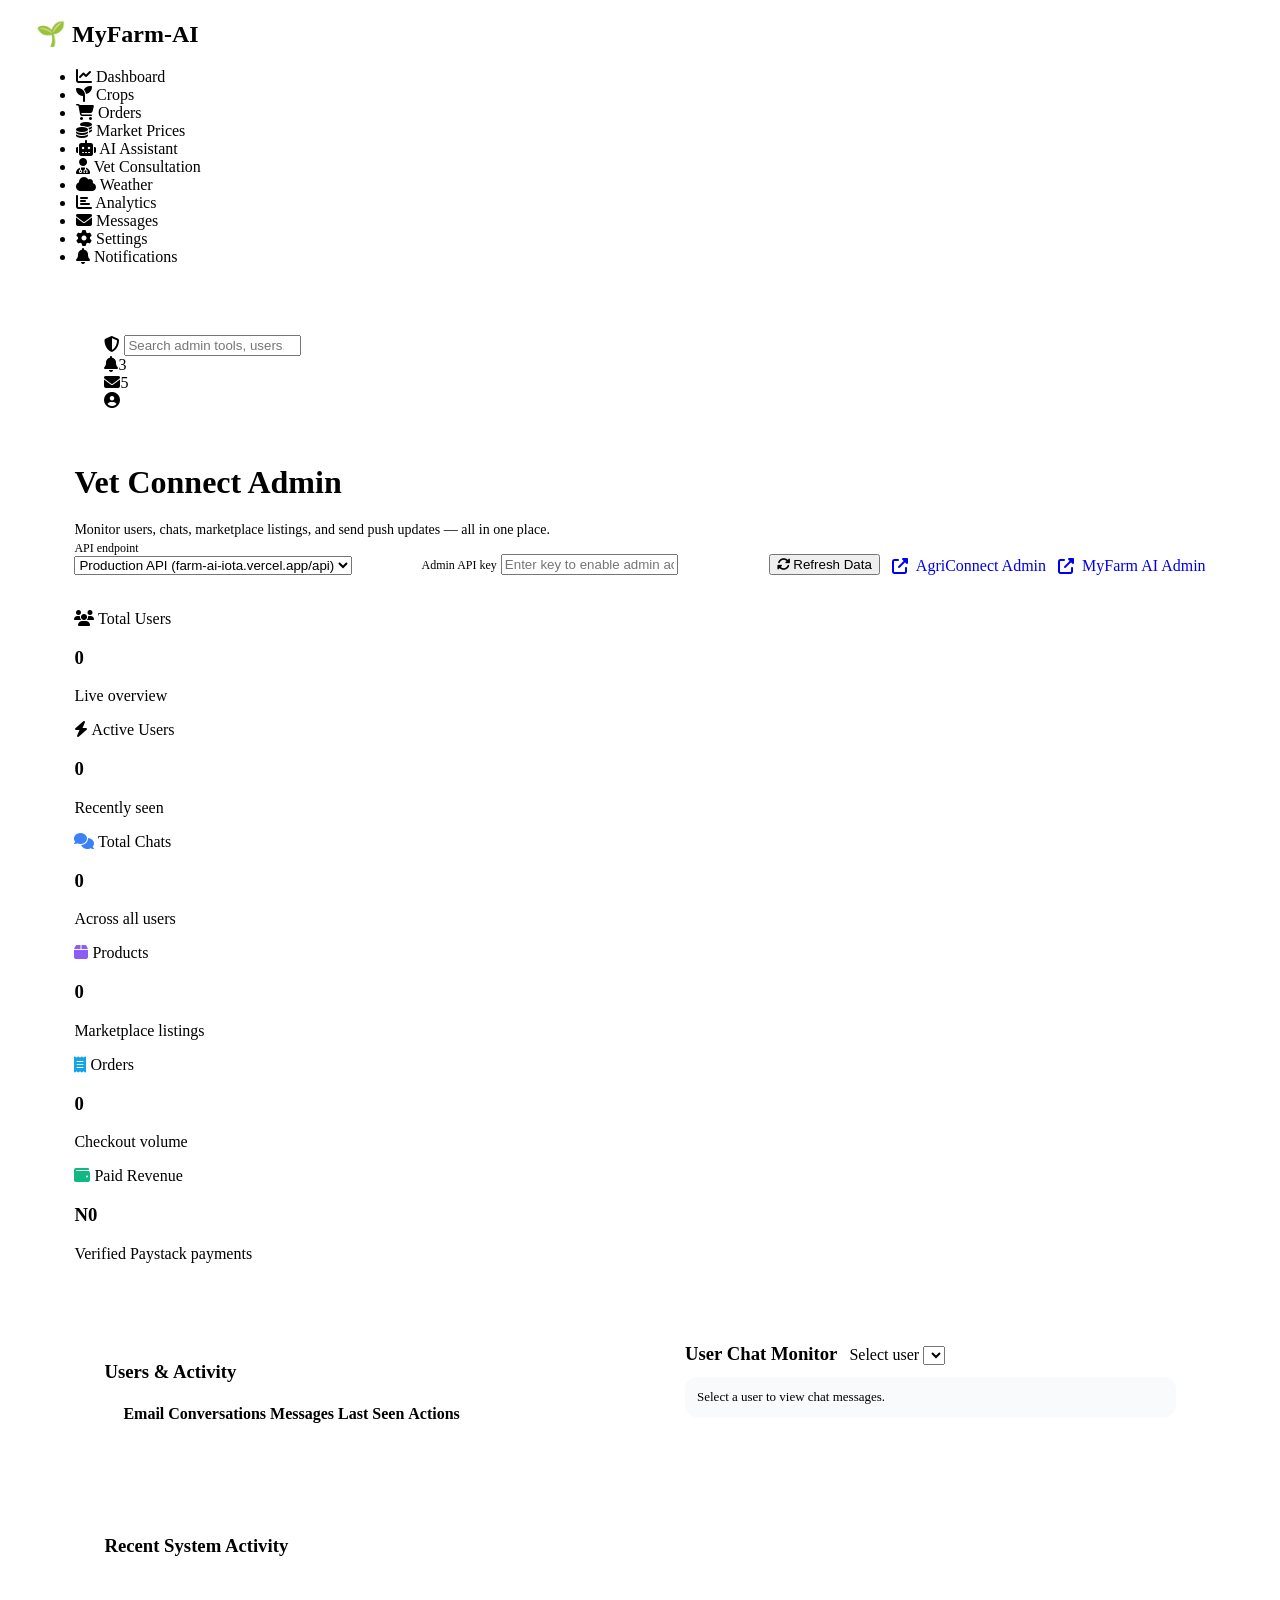
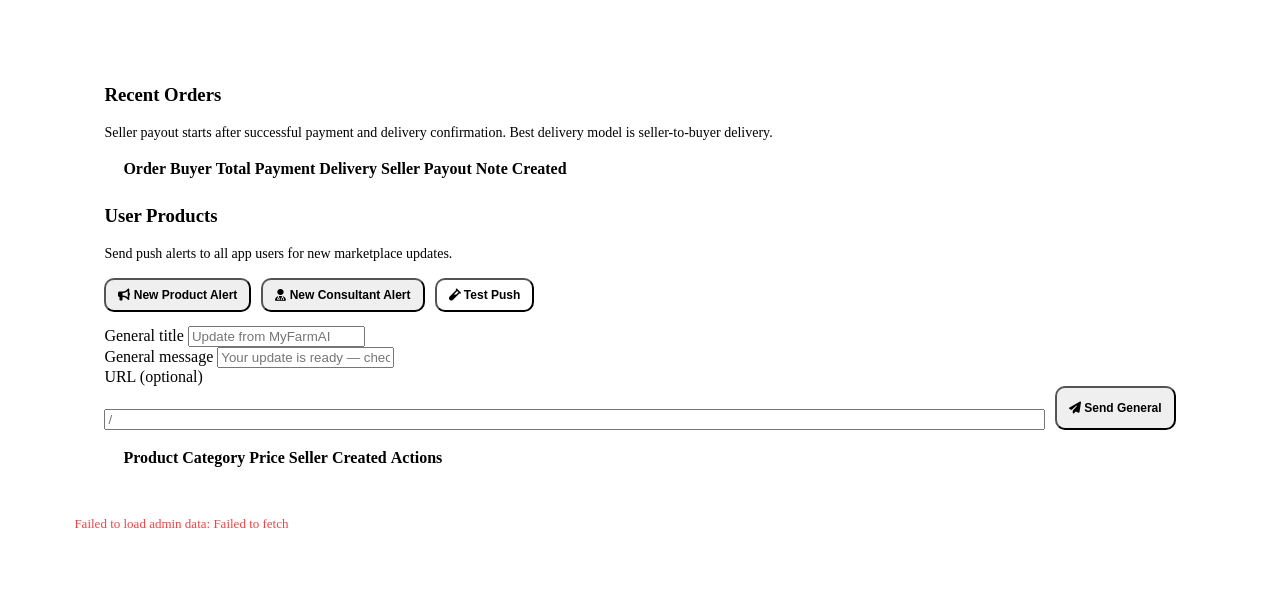
==== commit dfb86298: "update" ====
--- a/admin/index.html
+++ b/admin/index.html
@@ -143,6 +143,29 @@
         .admin-span-full {
             grid-column: span 2;
         }
+
+        /* Spinner & Status Styles */
+        .spinner {
+            display: inline-block;
+            width: 14px;
+            height: 14px;
+            border: 2px solid rgba(255,255,255,0.3);
+            border-radius: 50%;
+            border-top-color: #fff;
+            animation: spin 0.8s linear infinite;
+            margin-right: 8px;
+            vertical-align: middle;
+        }
+        @keyframes spin {
+            to { transform: rotate(360deg); }
+        }
+        .status-msg {
+            font-weight: 500;
+            transition: color 0.2s;
+        }
+        .status-msg.error { color: #ef4444 !important; }
+        .status-msg.success { color: #10b981 !important; }
+        .status-msg.loading { color: var(--text-muted); }
 
         .admin-url-row {
             display: flex;
@@ -652,12 +675,23 @@
 
         async function fetchOverview() {
             const base = el("api-select").value;
-            el("status-line").textContent = "Loading admin data...";
-            const res = await fetch(`${base}/admin/overview`);
-            if (!res.ok) throw new Error(`Request failed with status ${res.status}`);
-            const json = await res.json();
-            if (json.status !== "success") throw new Error(json.message || "Unknown server error");
-            return json;
+            const status = el("status-line");
+            status.className = "status-msg loading";
+            status.textContent = "Loading admin data...";
+            try {
+                // Try to include key for overview if possible
+                let headers = {};
+                try { headers = adminHeaders(); } catch(e) {}
+                
+                const res = await fetch(`${base}/admin/overview`, { headers });
+                if (!res.ok) throw new Error(`Request failed with status ${res.status}`);
+                const json = await res.json();
+                if (json.status !== "success") throw new Error(json.message || "Unknown server error");
+                return json;
+            } catch (err) {
+                status.className = "status-msg error";
+                throw err;
+            }
         }
 
         function renderMetrics(summary) {
@@ -791,69 +825,79 @@
         async function runDeleteAction(lockKey, button, action) {
             if (deleteLocks.has(lockKey)) return;
             deleteLocks.add(lockKey);
-            const previousText = button ? button.textContent : "";
+            const status = el("status-line");
+            const previousText = button ? button.innerHTML : "Delete";
             if (button) {
                 button.disabled = true;
-                button.textContent = "Deleting...";
+                button.innerHTML = `<span class="spinner"></span>Deleting...`;
             }
             try {
+                status.className = "status-msg loading";
                 await action();
             } finally {
                 deleteLocks.delete(lockKey);
                 if (button) {
                     button.disabled = false;
-                    button.textContent = previousText || "Delete";
+                    button.innerHTML = previousText;
                 }
             }
         }
 
         async function deleteAdminProductById(productId, productTitle, button = null) {
             const id = String(productId || "").trim();
+            const status = el("status-line");
             if (!id) {
-                el("status-line").textContent = "Delete failed: missing product id.";
+                status.className = "status-msg error";
+                status.textContent = "Delete failed: missing product id.";
                 return;
             }
             if (!confirm(`Delete listing "${productTitle || id}"? This cannot be undone.`)) return;
             await runDeleteAction(`product:${id}`, button, async () => {
                 const base = el("api-select").value;
-                el("status-line").textContent = "Deleting product…";
+                status.textContent = "Deleting product…";
                 const res = await fetch(`${base}/admin/products/${encodeURIComponent(id)}`, {
                     method: "DELETE",
                     headers: adminHeaders()
                 });
                 const json = await res.json().catch(() => ({}));
                 if (!res.ok || json.status !== "success") {
-                    throw new Error(json.error || json.message || `HTTP ${res.status}`);
+                    throw new Error(json.error || json.message || json.status || `HTTP ${res.status}`);
                 }
-                el("status-line").textContent = "Product deleted.";
+                status.className = "status-msg success";
+                status.textContent = "Product deleted.";
                 await loadDashboard();
             }).catch((err) => {
-                el("status-line").textContent = `Delete failed: ${err.message}`;
+                status.className = "status-msg error";
+                status.textContent = `Delete failed: ${err.message}`;
             });
         }
 
         async function deleteAdminUserByEmail(emailValue, button = null) {
             const email = String(emailValue || "").trim();
+            const status = el("status-line");
             if (!email) {
-                el("status-line").textContent = "Delete failed: missing user email.";
+                status.className = "status-msg error";
+                status.textContent = "Delete failed: missing user email.";
                 return;
             }
             if (!confirm(`Delete user "${email}" and all related data (chats, cart, products)? This cannot be undone.`)) return;
             await runDeleteAction(`user:${email.toLowerCase()}`, button, async () => {
                 const base = el("api-select").value;
-                el("status-line").textContent = "Deleting user…";
+                status.textContent = "Deleting user…";
                 const res = await fetch(`${base}/admin/users/${encodeURIComponent(email)}`, {
                     method: "DELETE",
                     headers: adminHeaders()
                 });
                 const json = await res.json().catch(() => ({}));
                 if (!res.ok || json.status !== "success") {
-                    throw new Error(json.error || json.message || `HTTP ${res.status}`);
+                    throw new Error(json.error || json.message || json.status || `HTTP ${res.status}`);
                 }
-                el("status-line").textContent = `User deleted. Removed ${json.deletedProducts || 0} products.`;
+                status.className = "status-msg success";
+                status.textContent = json.message || "User and related data deleted perfectly.";
                 await loadDashboard();
             }).catch((err) => {
-                el("status-line").textContent = `Delete user failed: ${err.message}`;
+                status.className = "status-msg error";
+                status.textContent = `Delete user failed: ${err.message}`;
             });
         }
 
@@ -916,8 +960,10 @@
                 renderOrders(data.orders || []);
                 renderActivity(data.activity || []);
                 renderChatUsers(data.chats || {});
+                el("status-line").className = "status-msg success";
                 el("status-line").textContent = `Updated ${new Date().toLocaleTimeString()} - marketplace value: ${formatMoney(data.summary.marketplaceValue)}`;
             } catch (err) {
+                el("status-line").className = "status-msg error";
                 el("status-line").textContent = `Failed to load admin data: ${err.message}`;
             }
         }
